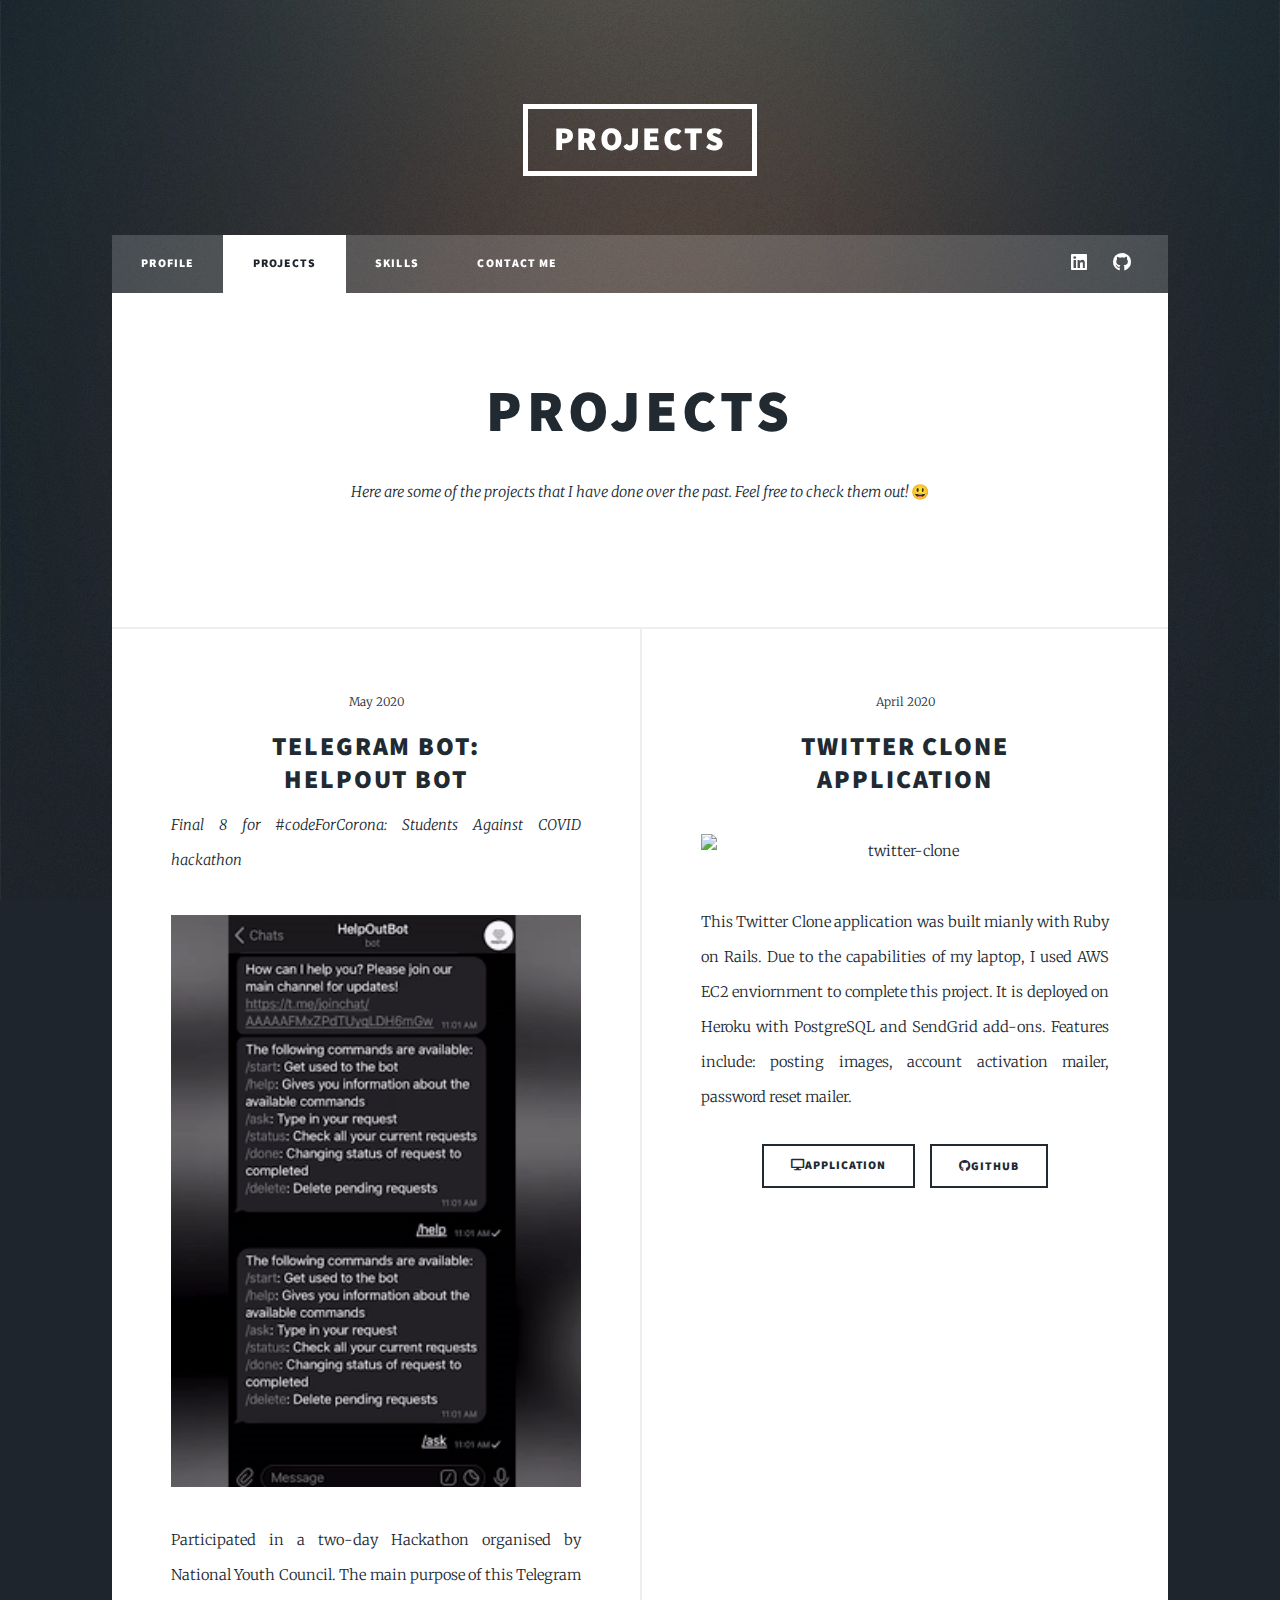
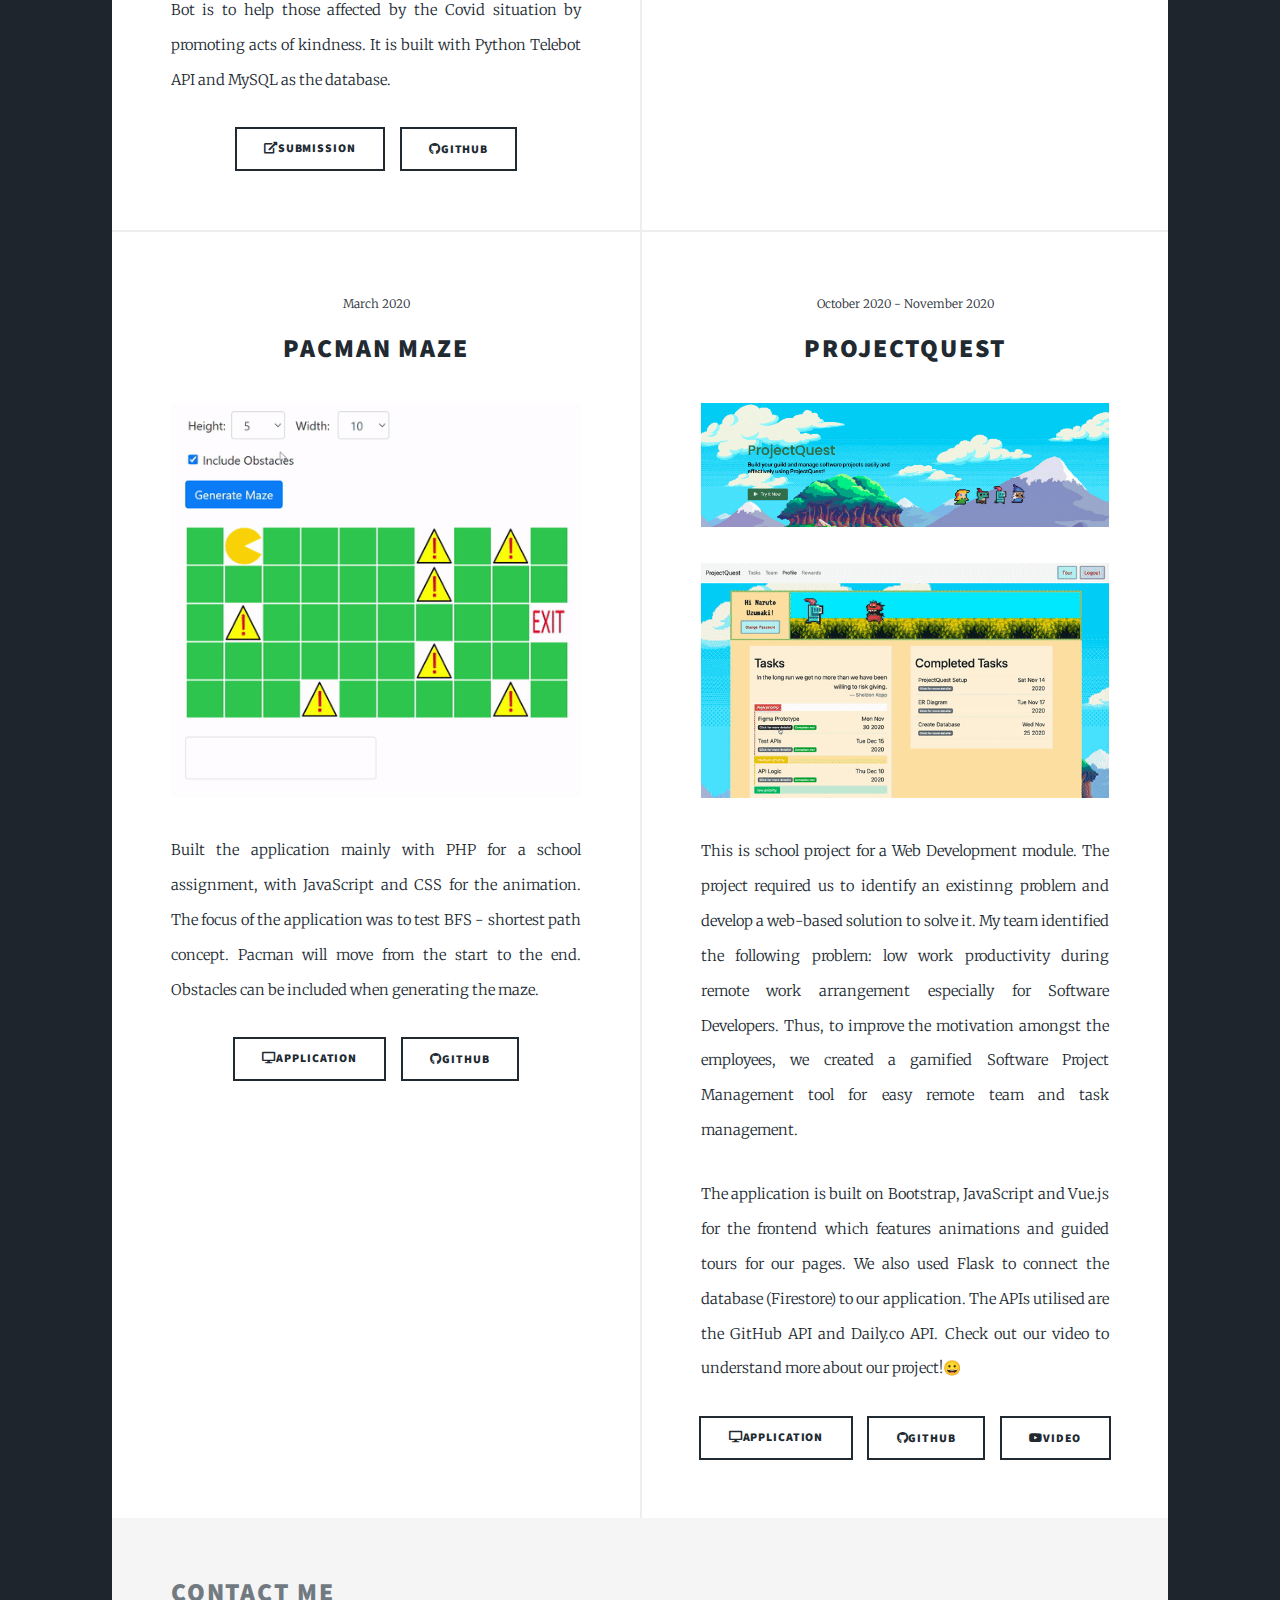
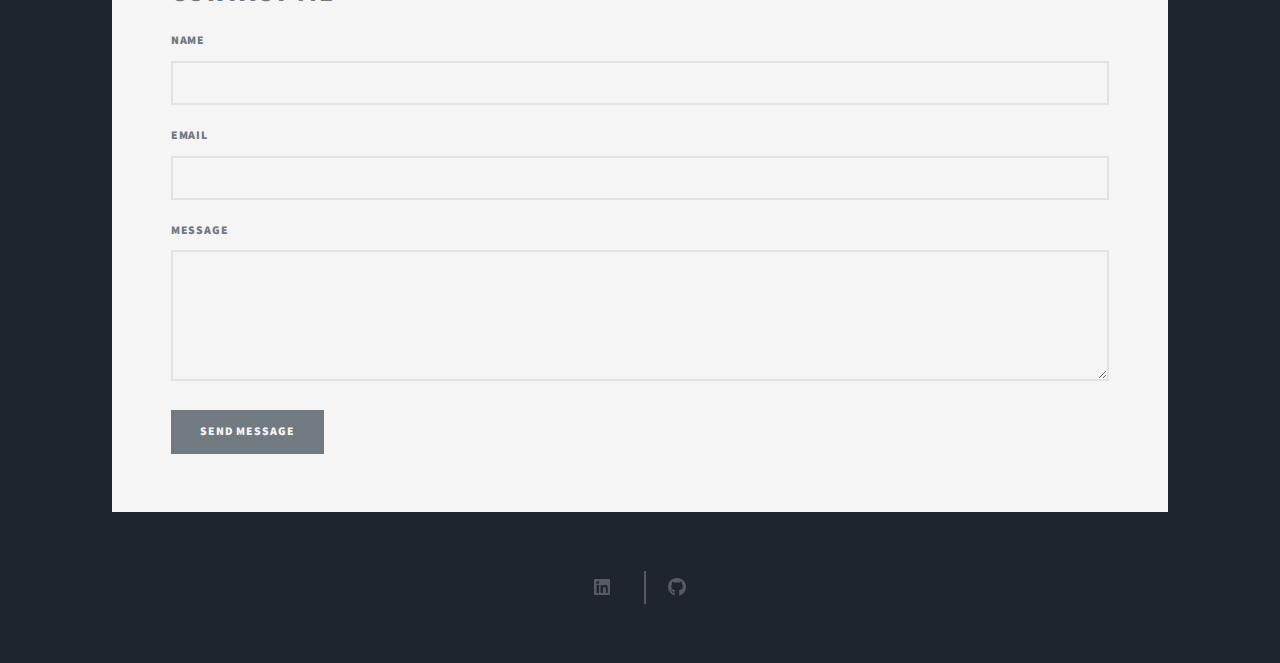
==== project.html @ c97af2fd "Add new pages" ====
<!DOCTYPE HTML>

<html>

<head>
    <title>Projects | Toh Wei Xiang's Profolio</title>
    <meta name="description"
        content="Projects | Sophomore (Year 2) at Singapore Management University (SMU), enrolled in Double Degree Programme (DDP) with Information Systems and Business Management.">
    <meta name="keywords" content="Wei Xiang Toh,Resume,Portfolio,SMU">
    <meta name="author" content="Wei Xiang Toh">
    <meta charset="utf-8" />
    <meta name="viewport" content="width=device-width, initial-scale=1, user-scalable=no" />
    <link rel="stylesheet" href="assets/css/main.css" />
    <noscript>
        <link rel="stylesheet" href="assets/css/noscript.css" /></noscript>
    <link rel="icon" type="image/png" href="images/favicon.png" />
</head>

<body class="is-preload">

    <!-- Wrapper -->
    <div id="wrapper" class="fade-in">

        <!-- Header -->
        <header id="header">
            <span class="logo">Projects</span>
        </header>

        <!-- Nav -->
        <nav id="nav">
            <ul class="links">
                <li><a href="index.html">Profile</a></li>
                <li class="active"><a href="project.html">Projects</a></li>
                <li><a href="skills.html">Skills</a></li>
                <li><a href="#footer">Contact Me</a></li>
            </ul>
            <ul class="icons">
                <li><a href="https://www.linkedin.com/in/weixiang-toh/" target="_blank"
                        class="icon brands fa-linkedin"><span class="label">Linkedin</span></a></li>
                <li><a href="https://github.com/weixiangtoh/" target="_blank" class="icon brands fa-github"><span
                            class="label">GitHub</span></a></li>
            </ul>
        </nav>

        <!-- Main -->
        <div id="main">

            <!-- Posts -->
            <article class="post featured">
                <header id='projects' class="major">
                    <h2>Projects</h2>
                    <p>
                        Here are some of the projects that I have done over the past. Feel free to check them out! <span style="font-style: normal;">😃</span>
                    </p>
                </header>
            </article>
            <section class="posts" id="page1">
                <article>
                    <header>
                        <span class="date">May 2020</span>
                        <h2>Telegram Bot:<br />
                            HelpOut Bot</h2>
                        <p>Final 8 for #codeForCorona: Students Against COVID hackathon</p>
                    </header>
                    <!-- <img src="images/telebot.jpg" alt="helpout" class="image fit" /> -->
                    <img src="images/helpoutbot.gif" alt="helpout" class="image fit" />
                    <p>Participated in a two-day Hackathon organised by National Youth Council.
                        The main purpose of this Telegram Bot is to help those affected by the Covid situation by
                        promoting acts of kindness.
                        It is built with Python Telebot API and MySQL as the database.

                    </p>
                    <ul class="actions special">
                        <li><a href="https://devpost.com/software/covid-ofiq9e" target="_blank" class="button"><span
                                    class="fas fa-external-link-alt"></span>Submission</a></li>
                        <li><a href="https://github.com/weixiangtoh/telebot" target="_blank" class="button"><span
                                    class="icon brands fa-github"></span><span class="label">GitHub</span></a></li>
                    </ul>
                </article>
                <article>
                    <header>
                        <span class="date">April 2020</span>
                        <h2>Twitter Clone<br />
                            Application</h2>
                    </header>
                    <!-- <img src="images/clon-ss.JPG" alt="twitter_logo" class="image fit" /> -->
                    <img src="images/twitter_clone.gif" alt="twitter-clone" class="image fit" />

                    <p>This Twitter Clone application was built mianly with Ruby on Rails.
                        Due to the capabilities of my laptop, I used AWS EC2 enviornment to complete this project.
                        It is deployed on Heroku with PostgreSQL and SendGrid add-ons.
                        Features include: posting images, account activation mailer, password reset mailer.
                    </p>
                    <ul class="actions special">
                        <li><a href="https://radiant-sierra-39624.herokuapp.com/" target="_blank" class="button"><span
                                    class="fa fa-desktop" aria-hidden="true"></span>Application</a></li>
                        <li><a href="https://github.com/weixiangtoh/sample_app" target="_blank" class="button"><span
                                    class="icon brands fa-github"></span><span class="label">GitHub</span></a></li>
                    </ul>
                </article>
                <article>
                    <header>
                        <span class="date">March 2020</span>
                        <h2>Pacman Maze</h2>
                    </header>
                    <img src="images/pacman.gif" alt="pacman" class="image fit" />
                    <p>Built the application mainly with PHP for a school assignment, with JavaScript and CSS for the
                        animation.
                        The focus of the application was to test BFS - shortest path concept. Pacman will move from the
                        start to the end.
                        Obstacles can be included when generating the maze.
                    </p>
                    <ul class="actions special">
                        <li><a href="https://secure-bastion-03390.herokuapp.com/" target="_blank" class="button"><span
                                    class="fa fa-desktop" aria-hidden="true"></span>Application</a></li>
                        <li><a href="https://github.com/weixiangtoh/pacman" target="_blank" class="button"><span
                                    class="icon brands fa-github"></span><span class="label">GitHub</span></a></li>
                    </ul>
                </article>
                
                <article>
                    <header>
                        <span class="date">October 2020 - November 2020</span>
                        <h2>ProjectQuest</h2>
                    </header>
                    <img src="images/pq_header.gif" alt="projectquest" class="image fit" />
                    <img src="images/pq_personal.gif" alt="projectquest2" class="image fit" />
                    <p>
                        This is school project for a Web Development module. The project required us to identify an
                        existinng problem and develop a web-based solution to solve it. My team identified the following
                        problem: low work productivity during remote work arrangement especially for Software
                        Developers. Thus, to improve the motivation amongst the employees, we created a gamified
                        Software Project Management tool for easy remote team and task management.
                    </p>
                    <p>
                        The application is built on Bootstrap, JavaScript and Vue.js for the frontend which features
                        animations and guided tours for our pages. We also used Flask to connect the database
                        (Firestore) to our application. The APIs utilised are the GitHub API and Daily.co API. Check out
                        our video to understand more about our project!😀
                    </p>
                    <ul class="actions special">
                        <li><a href="https://projectquest.netlify.app/" target="_blank" class="button"><span
                                    class="fa fa-desktop" aria-hidden="true"></span>Application</a>
                        </li>
                        <li><a href="https://github.com/tfortammi/wad2" target="_blank" class="button"><span
                                    class="icon brands fa-github"></span><span class="label">GitHub</span></a></li>
                        <li><a href="https://youtu.be/NN2O8Q-xu4w" target="_blank" class="button"><span
                                    class="icon brands fa-youtube"></span><span class="label">Video</span></a></li>
                    </ul>
                </article>

            </section>

            <section class="posts d-none" id="page2">
                <article>
                    <header>
                        <span class="date"></span>
                        <h2></h2>
                    </header>
                    <!-- <img src="images/pq_header.gif" alt="projectquest" class="image fit" /> -->
                    <p>
                    </p>
                    <!-- <ul class="actions special">
                        <li><a href="https://projectquest.netlify.app/" target="_blank" class="button">Application</a>
                        </li>
                        <li><a href="https://github.com/tfortammi/wad2" target="_blank" class="button"><span
                                    class="icon brands fa-github"></span><span class="label">GitHub</span></a></li>
                        <li><a href="https://youtu.be/NN2O8Q-xu4w" target="_blank" class="button"><span
                                    class="icon brands fa-youtube"></span><span class="label">Video</span></a></li>
                    </ul> -->
                </article>

            </section>

            <!-- Footer -->
            <!-- <footer>
                <div class="pagination">
                    <a href="#" id="previous" class="previous disabled" onclick="changePage()">Prev</a>
                    <a href="#page1" id="page1-btn" onclick="changePage()" class="page active">1</a>
                    <a href="#page2" id="page2-btn" onclick="changePage()" class="page">2</a>
                    <a href="#page2" id="next" onclick="changePage()" class="next">Next</a>
                </div>
            </footer> -->

        </div>

        <!-- Footer -->
        <footer id="footer">
            <section>
                <h2>Contact Me</h2>
                <form action="https://formspree.io/xbjzyygq" method="POST">
                    <div class="fields">
                        <div class="field">
                            <label for="name">Name</label>
                            <input type="text" name="name" id="name" required />
                        </div>
                        <div class="field">
                            <label for="email">Email</label>
                            <input type="text" name="_replyto" required />
                        </div>
                        <div class="field">
                            <label for="message">Message</label>
                            <textarea name="message" id="message" rows="3" required></textarea>
                        </div>
                    </div>
                    <ul class="actions">
                        <li> <button type="submit" class="primary">Send Message</button></li>
                    </ul>
                </form>
            </section>
        </footer>

        <!-- Copyright -->
        <div id="copyright">
            <ul class="icons">
                <li><a href="https://www.linkedin.com/in/weixiang-toh/" target="_blank"
                        class="icon brands fa-linkedin"><span class="label">Linkedin</span></a></li>
                <li><a href="https://github.com/weixiangtoh" target="_blank" class="icon brands fa-github"><span
                            class="label">GitHub</span></a></li>
            </ul>
        </div>

        <a href="#" id="back-to-top" class="button icon solid solo fa fa-chevron-up back-to-top"></a>
    </div>

    

    <!-- Scripts -->
    <script src="assets/js/jquery.min.js"></script>
    <script src="assets/js/jquery.scrollex.min.js"></script>
    <script src="assets/js/jquery.scrolly.min.js"></script>
    <script src="assets/js/browser.min.js"></script>
    <script src="assets/js/breakpoints.min.js"></script>
    <script src="assets/js/util.js"></script>
    <script src="assets/js/main.js"></script>
    <script src="assets/js/pagination.js"></script>

</body>

</html>
---- assets/css/main.css ----
@import url(fontawesome-all.min.css);
@import url("https://fonts.googleapis.com/css?family=Merriweather:300,700,300italic,700italic|Source+Sans+Pro:900");

/*
	Massively by HTML5 UP
	html5up.net | @ajlkn
	Free for personal and commercial use under the CCA 3.0 license (html5up.net/license)
*/

html, body, div, span, applet, object,
iframe, h1, h2, h3, h4, h5, h6, p, blockquote,
pre, a, abbr, acronym, address, big, cite,
code, del, dfn, em, img, ins, kbd, q, s, samp,
small, strike, strong, sub, sup, tt, var, b,
u, i, center, dl, dt, dd, ol, ul, li, fieldset,
form, label, legend, table, caption, tbody,
tfoot, thead, tr, th, td, article, aside,
canvas, details, embed, figure, figcaption,
footer, header, hgroup, menu, nav, output, ruby,
section, summary, time, mark, audio, video {
	margin: 0;
	padding: 0;
	border: 0;
	font-size: 100%;
	font: inherit;
	vertical-align: baseline;}

article, aside, details, figcaption, figure,
footer, header, hgroup, menu, nav, section {
	display: block;}

body {
	line-height: 1;
}

ol, ul {
	list-style: none;
}

blockquote, q {
	quotes: none;
}

	blockquote:before, blockquote:after, q:before, q:after {
		content: '';
		content: none;
	}

table {
	border-collapse: collapse;
	border-spacing: 0;
}

body {
	-webkit-text-size-adjust: none;
}

mark {
	background-color: transparent;
	color: inherit;
}

input::-moz-focus-inner {
	border: 0;
	padding: 0;
}

input, select, textarea {
	-moz-appearance: none;
	-webkit-appearance: none;
	-ms-appearance: none;
	appearance: none;
}

/* Basic */

	@-ms-viewport {
		width: device-width;
	}

	body {
		-ms-overflow-style: scrollbar;
	}

	@media screen and (max-width: 480px) {

		html, body {
			min-width: 320px;
		}

	}

	html {
		box-sizing: border-box;
	}

	*, *:before, *:after {
		box-sizing: inherit;
	}

	body {
		background-color: #1e252d;
	}

		body.is-preload *, body.is-preload *:before, body.is-preload *:after {
			-moz-animation: none !important;
			-webkit-animation: none !important;
			-ms-animation: none !important;
			animation: none !important;
			-moz-transition: none !important;
			-webkit-transition: none !important;
			-ms-transition: none !important;
			transition: none !important;
		}

/* Type */

	html {
		font-size: 16pt;
	}

		@media screen and (max-width: 1680px) {

			html {
				font-size: 12pt;
			}

		}

		@media screen and (max-width: 1280px) {

			html {
				font-size: 11pt;
			}

		}

		@media screen and (max-width: 360px) {

			html {
				font-size: 10pt;
			}

		}

	body {
		color: #212931;
	}

	body, input, select, textarea {
		font-family: "Merriweather", Georgia, serif;
		font-weight: 300;
		font-size: 1rem;
		line-height: 2.375;
	}

	a {
		-moz-transition: color 0.2s ease-in-out, background-color 0.2s ease-in-out, border-color 0.2s ease-in-out, box-shadow 0.2s ease-in-out;
		-webkit-transition: color 0.2s ease-in-out, background-color 0.2s ease-in-out, border-color 0.2s ease-in-out, box-shadow 0.2s ease-in-out;
		-ms-transition: color 0.2s ease-in-out, background-color 0.2s ease-in-out, border-color 0.2s ease-in-out, box-shadow 0.2s ease-in-out;
		transition: color 0.2s ease-in-out, background-color 0.2s ease-in-out, border-color 0.2s ease-in-out, box-shadow 0.2s ease-in-out;
		border-bottom: dotted 1px;
		text-decoration: none;
	}

		a:hover {
			border-bottom-color: transparent;
		}

	strong, b {
		font-weight: 600;
	}

	em, i {
		font-style: italic;
	}

	p {
		text-align: justify;
		margin: 0 0 2rem 0;
	}

	h1, h2, h3, h4, h5, h6 {
		font-family: "Source Sans Pro", Helvetica, sans-serif;
		font-weight: 900;
		line-height: 1.5;
		letter-spacing: 0.075em;
		text-transform: uppercase;
		margin: 0 0 1rem 0;
	}

		h1 a, h2 a, h3 a, h4 a, h5 a, h6 a {
			border-bottom: 0;
			color: inherit;
			text-decoration: none;
		}

	h1 {
		font-size: 4rem;
		line-height: 1.1;
		margin: 0 0 2rem 0;
	}

	h2 {
		font-size: 1.75rem;
		line-height: 1.3;
		margin: 0 0 1.5rem 0;
	}

	h3 {
		font-size: 1.25rem;
		margin: 0 0 1.5rem 0;
	}

	h4 {
		font-size: 1rem;
	}

	h5 {
		font-size: 0.9rem;
	}

	h6 {
		font-size: 0.8rem;
	}

	sub {
		font-size: 0.8rem;
		position: relative;
		top: 0.5rem;
	}

	sup {
		font-size: 0.8rem;
		position: relative;
		top: -0.5rem;
	}

	blockquote {
		border-left: solid 4px;
		font-style: italic;
		margin: 0 0 2rem 0;
		padding: 0.5rem 0 0.5rem 2rem;
	}

	code {
		border: solid 2px;
		font-family: "Courier New", monospace;
		font-size: 0.9rem;
		margin: 0 0.25rem;
		padding: 0.25rem 0.65rem;
	}

	pre {
		-webkit-overflow-scrolling: touch;
		font-family: "Courier New", monospace;
		font-size: 0.9rem;
		margin: 0 0 2rem 0;
	}

		pre code {
			display: block;
			line-height: 1.75;
			padding: 1rem 1.5rem;
			overflow-x: auto;
		}

	hr {
		border: 0;
		border-bottom: solid 2px;
		margin: 3rem 0;
	}

		hr.major {
			margin: 5rem 0;
		}

	.align-left {
		text-align: left;
	}

	.align-center {
		text-align: center;
	}

	.align-right {
		text-align: right;
	}

	input, select, textarea {
		color: #212931;
	}

	a {
		color: #212931;
		border-bottom-color: rgba(33, 41, 49, 0.5);
	}

		a:hover {
			border-bottom-color: transparent;
			color: #18bfef !important;
		}

	strong, b {
		color: #212931;
	}

	h1, h2, h3, h4, h5, h6 {
		color: #212931;
	}

	blockquote {
		border-left-color: #eeeeee;
	}

	code {
		background: rgba(220, 220, 220, 0.25);
		border-color: #eeeeee;
	}

	hr {
		border-bottom-color: #eeeeee;
	}

	.d-none {
		display: none!important;
	}

	.back-to-top {
		position: fixed!important;
		bottom: 25px;
		right: 25px;
		display: none;
		background-color: #f5f5f5!important;
		z-index: 99;
	}	

/* Row */

	.row {
		display: flex;
		flex-wrap: wrap;
		box-sizing: border-box;
		align-items: stretch;
	}

		.row > * {
			box-sizing: border-box;
		}

		.row.gtr-uniform > * > :last-child {
			margin-bottom: 0;
		}

		.row.aln-left {
			justify-content: flex-start;
		}

		.row.aln-center {
			justify-content: center;
		}

		.row.aln-right {
			justify-content: flex-end;
		}

		.row.aln-top {
			align-items: flex-start;
		}

		.row.aln-middle {
			align-items: center;
		}

		.row.aln-bottom {
			align-items: flex-end;
		}

		.row > .imp {
			order: -1;
		}

		.row > .col-1 {
			width: 8.33333%;
		}

		.row > .off-1 {
			margin-left: 8.33333%;
		}

		.row > .col-2 {
			width: 16.66667%;
		}

		.row > .off-2 {
			margin-left: 16.66667%;
		}

		.row > .col-3 {
			width: 25%;
		}

		.row > .off-3 {
			margin-left: 25%;
		}

		.row > .col-4 {
			width: 33.33333%;
		}

		.row > .off-4 {
			margin-left: 33.33333%;
		}

		.row > .col-5 {
			width: 41.66667%;
		}

		.row > .off-5 {
			margin-left: 41.66667%;
		}

		.row > .col-6 {
			width: 50%;
		}

		.row > .off-6 {
			margin-left: 50%;
		}

		.row > .col-7 {
			width: 58.33333%;
		}

		.row > .off-7 {
			margin-left: 58.33333%;
		}

		.row > .col-8 {
			width: 66.66667%;
		}

		.row > .off-8 {
			margin-left: 66.66667%;
		}

		.row > .col-9 {
			width: 75%;
		}

		.row > .off-9 {
			margin-left: 75%;
		}

		.row > .col-10 {
			width: 83.33333%;
		}

		.row > .off-10 {
			margin-left: 83.33333%;
		}

		.row > .col-11 {
			width: 91.66667%;
		}

		.row > .off-11 {
			margin-left: 91.66667%;
		}

		.row > .col-12 {
			width: 100%;
		}

		.row > .off-12 {
			margin-left: 100%;
		}

		.row.gtr-0 {
			margin-top: 0;
			margin-left: 0rem;
		}

			.row.gtr-0 > * {
				padding: 0 0 0 0rem;
			}

			.row.gtr-0.gtr-uniform {
				margin-top: 0rem;
			}

				.row.gtr-0.gtr-uniform > * {
					padding-top: 0rem;
				}

		.row.gtr-25 {
			margin-top: 0;
			margin-left: -0.375rem;
		}

			.row.gtr-25 > * {
				padding: 0 0 0 0.375rem;
			}

			.row.gtr-25.gtr-uniform {
				margin-top: -0.375rem;
			}

				.row.gtr-25.gtr-uniform > * {
					padding-top: 0.375rem;
				}

		.row.gtr-50 {
			margin-top: 0;
			margin-left: -0.75rem;
		}

			.row.gtr-50 > * {
				padding: 0 0 0 0.75rem;
			}

			.row.gtr-50.gtr-uniform {
				margin-top: -0.75rem;
			}

				.row.gtr-50.gtr-uniform > * {
					padding-top: 0.75rem;
				}

		.row {
			margin-top: 0;
			margin-left: -1.5rem;
		}

			.row > * {
				padding: 0 0 0 1.5rem;
			}

			.row.gtr-uniform {
				margin-top: -1.5rem;
			}

				.row.gtr-uniform > * {
					padding-top: 1.5rem;
				}

		.row.gtr-150 {
			margin-top: 0;
			margin-left: -2.25rem;
		}

			.row.gtr-150 > * {
				padding: 0 0 0 2.25rem;
			}

			.row.gtr-150.gtr-uniform {
				margin-top: -2.25rem;
			}

				.row.gtr-150.gtr-uniform > * {
					padding-top: 2.25rem;
				}

		.row.gtr-200 {
			margin-top: 0;
			margin-left: -3rem;
		}

			.row.gtr-200 > * {
				padding: 0 0 0 3rem;
			}

			.row.gtr-200.gtr-uniform {
				margin-top: -3rem;
			}

				.row.gtr-200.gtr-uniform > * {
					padding-top: 3rem;
				}

		@media screen and (max-width: 1680px) {

			.row {
				display: flex;
				flex-wrap: wrap;
				box-sizing: border-box;
				align-items: stretch;
			}

				.row > * {
					box-sizing: border-box;
				}

				.row.gtr-uniform > * > :last-child {
					margin-bottom: 0;
				}

				.row.aln-left {
					justify-content: flex-start;
				}

				.row.aln-center {
					justify-content: center;
				}

				.row.aln-right {
					justify-content: flex-end;
				}

				.row.aln-top {
					align-items: flex-start;
				}

				.row.aln-middle {
					align-items: center;
				}

				.row.aln-bottom {
					align-items: flex-end;
				}

				.row > .imp-xlarge {
					order: -1;
				}

				.row > .col-1-xlarge {
					width: 8.33333%;
				}

				.row > .off-1-xlarge {
					margin-left: 8.33333%;
				}

				.row > .col-2-xlarge {
					width: 16.66667%;
				}

				.row > .off-2-xlarge {
					margin-left: 16.66667%;
				}

				.row > .col-3-xlarge {
					width: 25%;
				}

				.row > .off-3-xlarge {
					margin-left: 25%;
				}

				.row > .col-4-xlarge {
					width: 33.33333%;
				}

				.row > .off-4-xlarge {
					margin-left: 33.33333%;
				}

				.row > .col-5-xlarge {
					width: 41.66667%;
				}

				.row > .off-5-xlarge {
					margin-left: 41.66667%;
				}

				.row > .col-6-xlarge {
					width: 50%;
				}

				.row > .off-6-xlarge {
					margin-left: 50%;
				}

				.row > .col-7-xlarge {
					width: 58.33333%;
				}

				.row > .off-7-xlarge {
					margin-left: 58.33333%;
				}

				.row > .col-8-xlarge {
					width: 66.66667%;
				}

				.row > .off-8-xlarge {
					margin-left: 66.66667%;
				}

				.row > .col-9-xlarge {
					width: 75%;
				}

				.row > .off-9-xlarge {
					margin-left: 75%;
				}

				.row > .col-10-xlarge {
					width: 83.33333%;
				}

				.row > .off-10-xlarge {
					margin-left: 83.33333%;
				}

				.row > .col-11-xlarge {
					width: 91.66667%;
				}

				.row > .off-11-xlarge {
					margin-left: 91.66667%;
				}

				.row > .col-12-xlarge {
					width: 100%;
				}

				.row > .off-12-xlarge {
					margin-left: 100%;
				}

				.row.gtr-0 {
					margin-top: 0;
					margin-left: 0rem;
				}

					.row.gtr-0 > * {
						padding: 0 0 0 0rem;
					}

					.row.gtr-0.gtr-uniform {
						margin-top: 0rem;
					}

						.row.gtr-0.gtr-uniform > * {
							padding-top: 0rem;
						}

				.row.gtr-25 {
					margin-top: 0;
					margin-left: -0.375rem;
				}

					.row.gtr-25 > * {
						padding: 0 0 0 0.375rem;
					}

					.row.gtr-25.gtr-uniform {
						margin-top: -0.375rem;
					}

						.row.gtr-25.gtr-uniform > * {
							padding-top: 0.375rem;
						}

				.row.gtr-50 {
					margin-top: 0;
					margin-left: -0.75rem;
				}

					.row.gtr-50 > * {
						padding: 0 0 0 0.75rem;
					}

					.row.gtr-50.gtr-uniform {
						margin-top: -0.75rem;
					}

						.row.gtr-50.gtr-uniform > * {
							padding-top: 0.75rem;
						}

				.row {
					margin-top: 0;
					margin-left: -1.5rem;
				}

					.row > * {
						padding: 0 0 0 1.5rem;
					}

					.row.gtr-uniform {
						margin-top: -1.5rem;
					}

						.row.gtr-uniform > * {
							padding-top: 1.5rem;
						}

				.row.gtr-150 {
					margin-top: 0;
					margin-left: -2.25rem;
				}

					.row.gtr-150 > * {
						padding: 0 0 0 2.25rem;
					}

					.row.gtr-150.gtr-uniform {
						margin-top: -2.25rem;
					}

						.row.gtr-150.gtr-uniform > * {
							padding-top: 2.25rem;
						}

				.row.gtr-200 {
					margin-top: 0;
					margin-left: -3rem;
				}

					.row.gtr-200 > * {
						padding: 0 0 0 3rem;
					}

					.row.gtr-200.gtr-uniform {
						margin-top: -3rem;
					}

						.row.gtr-200.gtr-uniform > * {
							padding-top: 3rem;
						}

		}

		@media screen and (max-width: 1280px) {

			.row {
				display: flex;
				flex-wrap: wrap;
				box-sizing: border-box;
				align-items: stretch;
			}

				.row > * {
					box-sizing: border-box;
				}

				.row.gtr-uniform > * > :last-child {
					margin-bottom: 0;
				}

				.row.aln-left {
					justify-content: flex-start;
				}

				.row.aln-center {
					justify-content: center;
				}

				.row.aln-right {
					justify-content: flex-end;
				}

				.row.aln-top {
					align-items: flex-start;
				}

				.row.aln-middle {
					align-items: center;
				}

				.row.aln-bottom {
					align-items: flex-end;
				}

				.row > .imp-large {
					order: -1;
				}

				.row > .col-1-large {
					width: 8.33333%;
				}

				.row > .off-1-large {
					margin-left: 8.33333%;
				}

				.row > .col-2-large {
					width: 16.66667%;
				}

				.row > .off-2-large {
					margin-left: 16.66667%;
				}

				.row > .col-3-large {
					width: 25%;
				}

				.row > .off-3-large {
					margin-left: 25%;
				}

				.row > .col-4-large {
					width: 33.33333%;
				}

				.row > .off-4-large {
					margin-left: 33.33333%;
				}

				.row > .col-5-large {
					width: 41.66667%;
				}

				.row > .off-5-large {
					margin-left: 41.66667%;
				}

				.row > .col-6-large {
					width: 50%;
				}

				.row > .off-6-large {
					margin-left: 50%;
				}

				.row > .col-7-large {
					width: 58.33333%;
				}

				.row > .off-7-large {
					margin-left: 58.33333%;
				}

				.row > .col-8-large {
					width: 66.66667%;
				}

				.row > .off-8-large {
					margin-left: 66.66667%;
				}

				.row > .col-9-large {
					width: 75%;
				}

				.row > .off-9-large {
					margin-left: 75%;
				}

				.row > .col-10-large {
					width: 83.33333%;
				}

				.row > .off-10-large {
					margin-left: 83.33333%;
				}

				.row > .col-11-large {
					width: 91.66667%;
				}

				.row > .off-11-large {
					margin-left: 91.66667%;
				}

				.row > .col-12-large {
					width: 100%;
				}

				.row > .off-12-large {
					margin-left: 100%;
				}

				.row.gtr-0 {
					margin-top: 0;
					margin-left: 0rem;
				}

					.row.gtr-0 > * {
						padding: 0 0 0 0rem;
					}

					.row.gtr-0.gtr-uniform {
						margin-top: 0rem;
					}

						.row.gtr-0.gtr-uniform > * {
							padding-top: 0rem;
						}

				.row.gtr-25 {
					margin-top: 0;
					margin-left: -0.375rem;
				}

					.row.gtr-25 > * {
						padding: 0 0 0 0.375rem;
					}

					.row.gtr-25.gtr-uniform {
						margin-top: -0.375rem;
					}

						.row.gtr-25.gtr-uniform > * {
							padding-top: 0.375rem;
						}

				.row.gtr-50 {
					margin-top: 0;
					margin-left: -0.75rem;
				}

					.row.gtr-50 > * {
						padding: 0 0 0 0.75rem;
					}

					.row.gtr-50.gtr-uniform {
						margin-top: -0.75rem;
					}

						.row.gtr-50.gtr-uniform > * {
							padding-top: 0.75rem;
						}

				.row {
					margin-top: 0;
					margin-left: -1.5rem;
				}

					.row > * {
						padding: 0 0 0 1.5rem;
					}

					.row.gtr-uniform {
						margin-top: -1.5rem;
					}

						.row.gtr-uniform > * {
							padding-top: 1.5rem;
						}

				.row.gtr-150 {
					margin-top: 0;
					margin-left: -2.25rem;
				}

					.row.gtr-150 > * {
						padding: 0 0 0 2.25rem;
					}

					.row.gtr-150.gtr-uniform {
						margin-top: -2.25rem;
					}

						.row.gtr-150.gtr-uniform > * {
							padding-top: 2.25rem;
						}

				.row.gtr-200 {
					margin-top: 0;
					margin-left: -3rem;
				}

					.row.gtr-200 > * {
						padding: 0 0 0 3rem;
					}

					.row.gtr-200.gtr-uniform {
						margin-top: -3rem;
					}

						.row.gtr-200.gtr-uniform > * {
							padding-top: 3rem;
						}

		}

		@media screen and (max-width: 980px) {

			.row {
				display: flex;
				flex-wrap: wrap;
				box-sizing: border-box;
				align-items: stretch;
			}

				.row > * {
					box-sizing: border-box;
				}

				.row.gtr-uniform > * > :last-child {
					margin-bottom: 0;
				}

				.row.aln-left {
					justify-content: flex-start;
				}

				.row.aln-center {
					justify-content: center;
				}

				.row.aln-right {
					justify-content: flex-end;
				}

				.row.aln-top {
					align-items: flex-start;
				}

				.row.aln-middle {
					align-items: center;
				}

				.row.aln-bottom {
					align-items: flex-end;
				}

				.row > .imp-medium {
					order: -1;
				}

				.row > .col-1-medium {
					width: 8.33333%;
				}

				.row > .off-1-medium {
					margin-left: 8.33333%;
				}

				.row > .col-2-medium {
					width: 16.66667%;
				}

				.row > .off-2-medium {
					margin-left: 16.66667%;
				}

				.row > .col-3-medium {
					width: 25%;
				}

				.row > .off-3-medium {
					margin-left: 25%;
				}

				.row > .col-4-medium {
					width: 33.33333%;
				}

				.row > .off-4-medium {
					margin-left: 33.33333%;
				}

				.row > .col-5-medium {
					width: 41.66667%;
				}

				.row > .off-5-medium {
					margin-left: 41.66667%;
				}

				.row > .col-6-medium {
					width: 50%;
				}

				.row > .off-6-medium {
					margin-left: 50%;
				}

				.row > .col-7-medium {
					width: 58.33333%;
				}

				.row > .off-7-medium {
					margin-left: 58.33333%;
				}

				.row > .col-8-medium {
					width: 66.66667%;
				}

				.row > .off-8-medium {
					margin-left: 66.66667%;
				}

				.row > .col-9-medium {
					width: 75%;
				}

				.row > .off-9-medium {
					margin-left: 75%;
				}

				.row > .col-10-medium {
					width: 83.33333%;
				}

				.row > .off-10-medium {
					margin-left: 83.33333%;
				}

				.row > .col-11-medium {
					width: 91.66667%;
				}

				.row > .off-11-medium {
					margin-left: 91.66667%;
				}

				.row > .col-12-medium {
					width: 100%;
				}

				.row > .off-12-medium {
					margin-left: 100%;
				}

				.row.gtr-0 {
					margin-top: 0;
					margin-left: 0rem;
				}

					.row.gtr-0 > * {
						padding: 0 0 0 0rem;
					}

					.row.gtr-0.gtr-uniform {
						margin-top: 0rem;
					}

						.row.gtr-0.gtr-uniform > * {
							padding-top: 0rem;
						}

				.row.gtr-25 {
					margin-top: 0;
					margin-left: -0.375rem;
				}

					.row.gtr-25 > * {
						padding: 0 0 0 0.375rem;
					}

					.row.gtr-25.gtr-uniform {
						margin-top: -0.375rem;
					}

						.row.gtr-25.gtr-uniform > * {
							padding-top: 0.375rem;
						}

				.row.gtr-50 {
					margin-top: 0;
					margin-left: -0.75rem;
				}

					.row.gtr-50 > * {
						padding: 0 0 0 0.75rem;
					}

					.row.gtr-50.gtr-uniform {
						margin-top: -0.75rem;
					}

						.row.gtr-50.gtr-uniform > * {
							padding-top: 0.75rem;
						}

				.row {
					margin-top: 0;
					margin-left: -1.5rem;
				}

					.row > * {
						padding: 0 0 0 1.5rem;
					}

					.row.gtr-uniform {
						margin-top: -1.5rem;
					}

						.row.gtr-uniform > * {
							padding-top: 1.5rem;
						}

				.row.gtr-150 {
					margin-top: 0;
					margin-left: -2.25rem;
				}

					.row.gtr-150 > * {
						padding: 0 0 0 2.25rem;
					}

					.row.gtr-150.gtr-uniform {
						margin-top: -2.25rem;
					}

						.row.gtr-150.gtr-uniform > * {
							padding-top: 2.25rem;
						}

				.row.gtr-200 {
					margin-top: 0;
					margin-left: -3rem;
				}

					.row.gtr-200 > * {
						padding: 0 0 0 3rem;
					}

					.row.gtr-200.gtr-uniform {
						margin-top: -3rem;
					}

						.row.gtr-200.gtr-uniform > * {
							padding-top: 3rem;
						}

		}

		@media screen and (max-width: 736px) {

			.row {
				display: flex;
				flex-wrap: wrap;
				box-sizing: border-box;
				align-items: stretch;
			}

				.row > * {
					box-sizing: border-box;
				}

				.row.gtr-uniform > * > :last-child {
					margin-bottom: 0;
				}

				.row.aln-left {
					justify-content: flex-start;
				}

				.row.aln-center {
					justify-content: center;
				}

				.row.aln-right {
					justify-content: flex-end;
				}

				.row.aln-top {
					align-items: flex-start;
				}

				.row.aln-middle {
					align-items: center;
				}

				.row.aln-bottom {
					align-items: flex-end;
				}

				.row > .imp-small {
					order: -1;
				}

				.row > .col-1-small {
					width: 8.33333%;
				}

				.row > .off-1-small {
					margin-left: 8.33333%;
				}

				.row > .col-2-small {
					width: 16.66667%;
				}

				.row > .off-2-small {
					margin-left: 16.66667%;
				}

				.row > .col-3-small {
					width: 25%;
				}

				.row > .off-3-small {
					margin-left: 25%;
				}

				.row > .col-4-small {
					width: 33.33333%;
				}

				.row > .off-4-small {
					margin-left: 33.33333%;
				}

				.row > .col-5-small {
					width: 41.66667%;
				}

				.row > .off-5-small {
					margin-left: 41.66667%;
				}

				.row > .col-6-small {
					width: 50%;
				}

				.row > .off-6-small {
					margin-left: 50%;
				}

				.row > .col-7-small {
					width: 58.33333%;
				}

				.row > .off-7-small {
					margin-left: 58.33333%;
				}

				.row > .col-8-small {
					width: 66.66667%;
				}

				.row > .off-8-small {
					margin-left: 66.66667%;
				}

				.row > .col-9-small {
					width: 75%;
				}

				.row > .off-9-small {
					margin-left: 75%;
				}

				.row > .col-10-small {
					width: 83.33333%;
				}

				.row > .off-10-small {
					margin-left: 83.33333%;
				}

				.row > .col-11-small {
					width: 91.66667%;
				}

				.row > .off-11-small {
					margin-left: 91.66667%;
				}

				.row > .col-12-small {
					width: 100%;
				}

				.row > .off-12-small {
					margin-left: 100%;
				}

				.row.gtr-0 {
					margin-top: 0;
					margin-left: 0rem;
				}

					.row.gtr-0 > * {
						padding: 0 0 0 0rem;
					}

					.row.gtr-0.gtr-uniform {
						margin-top: 0rem;
					}

						.row.gtr-0.gtr-uniform > * {
							padding-top: 0rem;
						}

				.row.gtr-25 {
					margin-top: 0;
					margin-left: -0.375rem;
				}

					.row.gtr-25 > * {
						padding: 0 0 0 0.375rem;
					}

					.row.gtr-25.gtr-uniform {
						margin-top: -0.375rem;
					}

						.row.gtr-25.gtr-uniform > * {
							padding-top: 0.375rem;
						}

				.row.gtr-50 {
					margin-top: 0;
					margin-left: -0.75rem;
				}

					.row.gtr-50 > * {
						padding: 0 0 0 0.75rem;
					}

					.row.gtr-50.gtr-uniform {
						margin-top: -0.75rem;
					}

						.row.gtr-50.gtr-uniform > * {
							padding-top: 0.75rem;
						}

				.row {
					margin-top: 0;
					margin-left: -1.5rem;
				}

					.row > * {
						padding: 0 0 0 1.5rem;
					}

					.row.gtr-uniform {
						margin-top: -1.5rem;
					}

						.row.gtr-uniform > * {
							padding-top: 1.5rem;
						}

				.row.gtr-150 {
					margin-top: 0;
					margin-left: -2.25rem;
				}

					.row.gtr-150 > * {
						padding: 0 0 0 2.25rem;
					}

					.row.gtr-150.gtr-uniform {
						margin-top: -2.25rem;
					}

						.row.gtr-150.gtr-uniform > * {
							padding-top: 2.25rem;
						}

				.row.gtr-200 {
					margin-top: 0;
					margin-left: -3rem;
				}

					.row.gtr-200 > * {
						padding: 0 0 0 3rem;
					}

					.row.gtr-200.gtr-uniform {
						margin-top: -3rem;
					}

						.row.gtr-200.gtr-uniform > * {
							padding-top: 3rem;
						}

		}

		@media screen and (max-width: 480px) {

			.row {
				display: flex;
				flex-wrap: wrap;
				box-sizing: border-box;
				align-items: stretch;
			}

				.row > * {
					box-sizing: border-box;
				}

				.row.gtr-uniform > * > :last-child {
					margin-bottom: 0;
				}

				.row.aln-left {
					justify-content: flex-start;
				}

				.row.aln-center {
					justify-content: center;
				}

				.row.aln-right {
					justify-content: flex-end;
				}

				.row.aln-top {
					align-items: flex-start;
				}

				.row.aln-middle {
					align-items: center;
				}

				.row.aln-bottom {
					align-items: flex-end;
				}

				.row > .imp-xsmall {
					order: -1;
				}

				.row > .col-1-xsmall {
					width: 8.33333%;
				}

				.row > .off-1-xsmall {
					margin-left: 8.33333%;
				}

				.row > .col-2-xsmall {
					width: 16.66667%;
				}

				.row > .off-2-xsmall {
					margin-left: 16.66667%;
				}

				.row > .col-3-xsmall {
					width: 25%;
				}

				.row > .off-3-xsmall {
					margin-left: 25%;
				}

				.row > .col-4-xsmall {
					width: 33.33333%;
				}

				.row > .off-4-xsmall {
					margin-left: 33.33333%;
				}

				.row > .col-5-xsmall {
					width: 41.66667%;
				}

				.row > .off-5-xsmall {
					margin-left: 41.66667%;
				}

				.row > .col-6-xsmall {
					width: 50%;
				}

				.row > .off-6-xsmall {
					margin-left: 50%;
				}

				.row > .col-7-xsmall {
					width: 58.33333%;
				}

				.row > .off-7-xsmall {
					margin-left: 58.33333%;
				}

				.row > .col-8-xsmall {
					width: 66.66667%;
				}

				.row > .off-8-xsmall {
					margin-left: 66.66667%;
				}

				.row > .col-9-xsmall {
					width: 75%;
				}

				.row > .off-9-xsmall {
					margin-left: 75%;
				}

				.row > .col-10-xsmall {
					width: 83.33333%;
				}

				.row > .off-10-xsmall {
					margin-left: 83.33333%;
				}

				.row > .col-11-xsmall {
					width: 91.66667%;
				}

				.row > .off-11-xsmall {
					margin-left: 91.66667%;
				}

				.row > .col-12-xsmall {
					width: 100%;
				}

				.row > .off-12-xsmall {
					margin-left: 100%;
				}

				.row.gtr-0 {
					margin-top: 0;
					margin-left: 0rem;
				}

					.row.gtr-0 > * {
						padding: 0 0 0 0rem;
					}

					.row.gtr-0.gtr-uniform {
						margin-top: 0rem;
					}

						.row.gtr-0.gtr-uniform > * {
							padding-top: 0rem;
						}

				.row.gtr-25 {
					margin-top: 0;
					margin-left: -0.375rem;
				}

					.row.gtr-25 > * {
						padding: 0 0 0 0.375rem;
					}

					.row.gtr-25.gtr-uniform {
						margin-top: -0.375rem;
					}

						.row.gtr-25.gtr-uniform > * {
							padding-top: 0.375rem;
						}

				.row.gtr-50 {
					margin-top: 0;
					margin-left: -0.75rem;
				}

					.row.gtr-50 > * {
						padding: 0 0 0 0.75rem;
					}

					.row.gtr-50.gtr-uniform {
						margin-top: -0.75rem;
					}

						.row.gtr-50.gtr-uniform > * {
							padding-top: 0.75rem;
						}

				.row {
					margin-top: 0;
					margin-left: -1.5rem;
				}

					.row > * {
						padding: 0 0 0 1.5rem;
					}

					.row.gtr-uniform {
						margin-top: -1.5rem;
					}

						.row.gtr-uniform > * {
							padding-top: 1.5rem;
						}

				.row.gtr-150 {
					margin-top: 0;
					margin-left: -2.25rem;
				}

					.row.gtr-150 > * {
						padding: 0 0 0 2.25rem;
					}

					.row.gtr-150.gtr-uniform {
						margin-top: -2.25rem;
					}

						.row.gtr-150.gtr-uniform > * {
							padding-top: 2.25rem;
						}

				.row.gtr-200 {
					margin-top: 0;
					margin-left: -3rem;
				}

					.row.gtr-200 > * {
						padding: 0 0 0 3rem;
					}

					.row.gtr-200.gtr-uniform {
						margin-top: -3rem;
					}

						.row.gtr-200.gtr-uniform > * {
							padding-top: 3rem;
						}

		}

		@media screen and (max-width: 360px) {

			.row {
				display: flex;
				flex-wrap: wrap;
				box-sizing: border-box;
				align-items: stretch;
			}

				.row > * {
					box-sizing: border-box;
				}

				.row.gtr-uniform > * > :last-child {
					margin-bottom: 0;
				}

				.row.aln-left {
					justify-content: flex-start;
				}

				.row.aln-center {
					justify-content: center;
				}

				.row.aln-right {
					justify-content: flex-end;
				}

				.row.aln-top {
					align-items: flex-start;
				}

				.row.aln-middle {
					align-items: center;
				}

				.row.aln-bottom {
					align-items: flex-end;
				}

				.row > .imp-xxsmall {
					order: -1;
				}

				.row > .col-1-xxsmall {
					width: 8.33333%;
				}

				.row > .off-1-xxsmall {
					margin-left: 8.33333%;
				}

				.row > .col-2-xxsmall {
					width: 16.66667%;
				}

				.row > .off-2-xxsmall {
					margin-left: 16.66667%;
				}

				.row > .col-3-xxsmall {
					width: 25%;
				}

				.row > .off-3-xxsmall {
					margin-left: 25%;
				}

				.row > .col-4-xxsmall {
					width: 33.33333%;
				}

				.row > .off-4-xxsmall {
					margin-left: 33.33333%;
				}

				.row > .col-5-xxsmall {
					width: 41.66667%;
				}

				.row > .off-5-xxsmall {
					margin-left: 41.66667%;
				}

				.row > .col-6-xxsmall {
					width: 50%;
				}

				.row > .off-6-xxsmall {
					margin-left: 50%;
				}

				.row > .col-7-xxsmall {
					width: 58.33333%;
				}

				.row > .off-7-xxsmall {
					margin-left: 58.33333%;
				}

				.row > .col-8-xxsmall {
					width: 66.66667%;
				}

				.row > .off-8-xxsmall {
					margin-left: 66.66667%;
				}

				.row > .col-9-xxsmall {
					width: 75%;
				}

				.row > .off-9-xxsmall {
					margin-left: 75%;
				}

				.row > .col-10-xxsmall {
					width: 83.33333%;
				}

				.row > .off-10-xxsmall {
					margin-left: 83.33333%;
				}

				.row > .col-11-xxsmall {
					width: 91.66667%;
				}

				.row > .off-11-xxsmall {
					margin-left: 91.66667%;
				}

				.row > .col-12-xxsmall {
					width: 100%;
				}

				.row > .off-12-xxsmall {
					margin-left: 100%;
				}

				.row.gtr-0 {
					margin-top: 0;
					margin-left: 0rem;
				}

					.row.gtr-0 > * {
						padding: 0 0 0 0rem;
					}

					.row.gtr-0.gtr-uniform {
						margin-top: 0rem;
					}

						.row.gtr-0.gtr-uniform > * {
							padding-top: 0rem;
						}

				.row.gtr-25 {
					margin-top: 0;
					margin-left: -0.375rem;
				}

					.row.gtr-25 > * {
						padding: 0 0 0 0.375rem;
					}

					.row.gtr-25.gtr-uniform {
						margin-top: -0.375rem;
					}

						.row.gtr-25.gtr-uniform > * {
							padding-top: 0.375rem;
						}

				.row.gtr-50 {
					margin-top: 0;
					margin-left: -0.75rem;
				}

					.row.gtr-50 > * {
						padding: 0 0 0 0.75rem;
					}

					.row.gtr-50.gtr-uniform {
						margin-top: -0.75rem;
					}

						.row.gtr-50.gtr-uniform > * {
							padding-top: 0.75rem;
						}

				.row {
					margin-top: 0;
					margin-left: -1.5rem;
				}

					.row > * {
						padding: 0 0 0 1.5rem;
					}

					.row.gtr-uniform {
						margin-top: -1.5rem;
					}

						.row.gtr-uniform > * {
							padding-top: 1.5rem;
						}

				.row.gtr-150 {
					margin-top: 0;
					margin-left: -2.25rem;
				}

					.row.gtr-150 > * {
						padding: 0 0 0 2.25rem;
					}

					.row.gtr-150.gtr-uniform {
						margin-top: -2.25rem;
					}

						.row.gtr-150.gtr-uniform > * {
							padding-top: 2.25rem;
						}

				.row.gtr-200 {
					margin-top: 0;
					margin-left: -3rem;
				}

					.row.gtr-200 > * {
						padding: 0 0 0 3rem;
					}

					.row.gtr-200.gtr-uniform {
						margin-top: -3rem;
					}

						.row.gtr-200.gtr-uniform > * {
							padding-top: 3rem;
						}

		}

/* Box */

	.box {
		border: solid 2px;
		margin-bottom: 2rem;
		padding: 1.5rem;
	}

		.box > :last-child,
		.box > :last-child > :last-child,
		.box > :last-child > :last-child > :last-child {
			margin-bottom: 0;
		}

		.box.alt {
			border: 0;
			border-radius: 0;
			padding: 0;
		}

	.box {
		border-color: #eeeeee;
	}

/* Button */

	input[type="submit"],
	input[type="reset"],
	input[type="button"],
	button,
	.button {
		-moz-appearance: none;
		-webkit-appearance: none;
		-ms-appearance: none;
		appearance: none;
		-moz-transition: background-color 0.2s ease-in-out, box-shadow 0.2s ease-in-out, color 0.2s ease-in-out;
		-webkit-transition: background-color 0.2s ease-in-out, box-shadow 0.2s ease-in-out, color 0.2s ease-in-out;
		-ms-transition: background-color 0.2s ease-in-out, box-shadow 0.2s ease-in-out, color 0.2s ease-in-out;
		transition: background-color 0.2s ease-in-out, box-shadow 0.2s ease-in-out, color 0.2s ease-in-out;
		border: 0;
		border-radius: 0;
		cursor: pointer;
		display: inline-block;
		font-family: "Source Sans Pro", Helvetica, sans-serif;
		font-size: 0.8rem;
		font-weight: 900;
		letter-spacing: 0.075em;
		height: 3rem;
		line-height: 3rem;
		padding: 0 2rem;
		text-align: center;
		text-decoration: none;
		text-transform: uppercase;
		white-space: nowrap;
	}

		input[type="submit"].icon:before,
		input[type="reset"].icon:before,
		input[type="button"].icon:before,
		button.icon:before,
		.button.icon:before {
			margin-right: 0.5rem;
		}

		input[type="submit"].icon.solo,
		input[type="reset"].icon.solo,
		input[type="button"].icon.solo,
		button.icon.solo,
		.button.icon.solo {
			position: relative;
			width: 4rem;
			height: 4rem;
			line-height: 4rem;
			border-radius: 4rem;
			text-indent: 4rem;
			overflow: hidden;
			padding: 0;
			white-space: nowrap;
		}

			input[type="submit"].icon.solo:before,
			input[type="reset"].icon.solo:before,
			input[type="button"].icon.solo:before,
			button.icon.solo:before,
			.button.icon.solo:before {
				position: absolute;
				display: block;
				top: 0;
				left: 0;
				width: inherit;
				height: inherit;
				line-height: inherit;
				font-size: 1.25rem;
				margin-right: 0;
				text-align: center;
				text-indent: 0;
			}

		input[type="submit"].fit,
		input[type="reset"].fit,
		input[type="button"].fit,
		button.fit,
		.button.fit {
			width: 100%;
		}

		input[type="submit"].small,
		input[type="reset"].small,
		input[type="button"].small,
		button.small,
		.button.small {
			font-size: 0.7rem;
			height: 2.5rem;
			line-height: 2.5rem;
			padding: 0 1.5rem;
		}

		input[type="submit"].large,
		input[type="reset"].large,
		input[type="button"].large,
		button.large,
		.button.large {
			font-size: 0.9rem;
			height: 3.5rem;
			line-height: 3.5rem;
			padding: 0 2.75rem;
		}

		@media screen and (max-width: 980px) {

			input[type="submit"],
			input[type="reset"],
			input[type="button"],
			button,
			.button {
				font-size: 0.9rem;
				height: 3.25rem;
				line-height: 3.25rem;
			}

				input[type="submit"].large,
				input[type="reset"].large,
				input[type="button"].large,
				button.large,
				.button.large {
					font-size: 1rem;
					height: 3.75rem;
					line-height: 3.75rem;
				}

		}

		input[type="submit"].disabled, input[type="submit"]:disabled,
		input[type="reset"].disabled,
		input[type="reset"]:disabled,
		input[type="button"].disabled,
		input[type="button"]:disabled,
		button.disabled,
		button:disabled,
		a.disabled,
		a:disabled,
		.button.disabled,
		.button:disabled {
			pointer-events: none;
			opacity: 0.25;
		}

	input[type="submit"],
	input[type="reset"],
	input[type="button"],
	button,
	.button {
		background-color: transparent;
		box-shadow: inset 0 0 0 2px #212931;
		color: #212931 !important;
	}

		input[type="submit"]:hover,
		input[type="reset"]:hover,
		input[type="button"]:hover,
		button:hover,
		.button:hover {
			box-shadow: inset 0 0 0 2px #18bfef;
			color: #18bfef !important;
		}

		input[type="submit"].primary,
		input[type="reset"].primary,
		input[type="button"].primary,
		button.primary,
		.button.primary {
			background-color: #212931;
			box-shadow: none;
			color: #ffffff !important;
		}

			input[type="submit"].primary:hover,
			input[type="reset"].primary:hover,
			input[type="button"].primary:hover,
			button.primary:hover,
			.button.primary:hover {
				background-color: #18bfef;
			}

/* Form */

	form {
		margin: 0 0 2rem 0;
	}

		form > :last-child {
			margin-bottom: 0;
		}

		form > .fields {
			display: -moz-flex;
			display: -webkit-flex;
			display: -ms-flex;
			display: flex;
			-moz-flex-wrap: wrap;
			-webkit-flex-wrap: wrap;
			-ms-flex-wrap: wrap;
			flex-wrap: wrap;
			width: calc(100% + 3rem);
			margin: -1.5rem 0 2rem -1.5rem;
		}

			form > .fields > .field {
				-moz-flex-grow: 0;
				-webkit-flex-grow: 0;
				-ms-flex-grow: 0;
				flex-grow: 0;
				-moz-flex-shrink: 0;
				-webkit-flex-shrink: 0;
				-ms-flex-shrink: 0;
				flex-shrink: 0;
				padding: 1.5rem 0 0 1.5rem;
				width: calc(100% - 1.5rem);
			}

				form > .fields > .field.half {
					width: calc(50% - 0.75rem);
				}

				form > .fields > .field.third {
					width: calc(100%/3 - 0.5rem);
				}

				form > .fields > .field.quarter {
					width: calc(25% - 0.375rem);
				}

		@media screen and (max-width: 480px) {

			form > .fields {
				width: calc(100% + 3rem);
				margin: -1.5rem 0 2rem -1.5rem;
			}

				form > .fields > .field {
					padding: 1.5rem 0 0 1.5rem;
					width: calc(100% - 1.5rem);
				}

					form > .fields > .field.half {
						width: calc(100% - 1.5rem);
					}

					form > .fields > .field.third {
						width: calc(100% - 1.5rem);
					}

					form > .fields > .field.quarter {
						width: calc(100% - 1.5rem);
					}

		}

	label {
		display: block;
		font-family: "Source Sans Pro", Helvetica, sans-serif;
		font-weight: 900;
		line-height: 1.5;
		letter-spacing: 0.075em;
		font-size: 0.8rem;
		text-transform: uppercase;
		margin: 0 0 0.75rem 0;
	}

		@media screen and (max-width: 980px) {

			label {
				font-size: 0.9rem;
			}

		}

	input[type="text"],
	input[type="password"],
	input[type="email"],
	select,
	textarea {
		-moz-appearance: none;
		-webkit-appearance: none;
		-ms-appearance: none;
		appearance: none;
		background: transparent;
		border-radius: 0;
		border: solid 2px;
		color: inherit;
		display: block;
		outline: 0;
		padding: 0 1rem;
		text-decoration: none;
		width: 100%;
	}

		input[type="text"]:invalid,
		input[type="password"]:invalid,
		input[type="email"]:invalid,
		select:invalid,
		textarea:invalid {
			box-shadow: none;
		}

	select {
		background-size: 1.25rem;
		background-repeat: no-repeat;
		background-position: calc(100% - 1rem) center;
		height: 3rem;
		padding-right: 3rem;
		text-overflow: ellipsis;
	}

		select:focus::-ms-value {
			background-color: transparent;
		}

		select::-ms-expand {
			display: none;
		}

	input[type="text"],
	input[type="password"],
	input[type="email"],
	select {
		height: 3rem;
	}

	textarea {
		padding: 0.75rem 1rem;
	}

	input[type="checkbox"],
	input[type="radio"] {
		-moz-appearance: none;
		-webkit-appearance: none;
		-ms-appearance: none;
		appearance: none;
		display: block;
		float: left;
		margin-right: -2rem;
		opacity: 0;
		width: 1rem;
		z-index: -1;
	}

		input[type="checkbox"] + label,
		input[type="radio"] + label {
			text-decoration: none;
			cursor: pointer;
			display: inline-block;
			font-size: 1rem;
			letter-spacing: 0;
			font-family: "Merriweather", Georgia, serif;
			text-transform: none;
			font-weight: 300;
			padding-left: 2.8rem;
			padding-right: 1rem;
			position: relative;
		}

			input[type="checkbox"] + label:before,
			input[type="radio"] + label:before {
				-moz-osx-font-smoothing: grayscale;
				-webkit-font-smoothing: antialiased;
				display: inline-block;
				font-style: normal;
				font-variant: normal;
				text-rendering: auto;
				line-height: 1;
				text-transform: none !important;
				font-family: 'Font Awesome 5 Free';
				font-weight: 900;
			}

			input[type="checkbox"] + label:before,
			input[type="radio"] + label:before {
				border-radius: 0;
				border: solid 2px;
				content: '';
				display: inline-block;
				font-size: 0.8rem;
				height: 1.8rem;
				left: 0;
				line-height: 1.65rem;
				position: absolute;
				text-align: center;
				top: -0.125rem;
				width: 1.8rem;
			}

		input[type="checkbox"]:checked + label:before,
		input[type="radio"]:checked + label:before {
			content: '\f00c';
		}

	input[type="checkbox"] + label:before {
		border-radius: 0;
	}

	input[type="radio"] + label:before {
		border-radius: 100%;
	}

	::-webkit-input-placeholder {
		opacity: 1.0;
	}

	:-moz-placeholder {
		opacity: 1.0;
	}

	::-moz-placeholder {
		opacity: 1.0;
	}

	:-ms-input-placeholder {
		opacity: 1.0;
	}

	label {
		color: #212931;
	}

	input[type="text"],
	input[type="password"],
	input[type="email"],
	select,
	textarea {
		border-color: #eeeeee;
	}

		input[type="text"]:focus,
		input[type="password"]:focus,
		input[type="email"]:focus,
		select:focus,
		textarea:focus {
			border-color: #18bfef;
		}

	select {
		background-image: url("data:image/svg+xml;charset=utf8,%3Csvg xmlns='http://www.w3.org/2000/svg' width='40' height='40' preserveAspectRatio='none' viewBox='0 0 40 40'%3E%3Cpath d='M9.4,12.3l10.4,10.4l10.4-10.4c0.2-0.2,0.5-0.4,0.9-0.4c0.3,0,0.6,0.1,0.9,0.4l3.3,3.3c0.2,0.2,0.4,0.5,0.4,0.9 c0,0.4-0.1,0.6-0.4,0.9L20.7,31.9c-0.2,0.2-0.5,0.4-0.9,0.4c-0.3,0-0.6-0.1-0.9-0.4L4.3,17.3c-0.2-0.2-0.4-0.5-0.4-0.9 c0-0.4,0.1-0.6,0.4-0.9l3.3-3.3c0.2-0.2,0.5-0.4,0.9-0.4S9.1,12.1,9.4,12.3z' fill='%23eeeeee' /%3E%3C/svg%3E");
	}

		select option {
			background-color: #ffffff;
			color: #212931;
		}

	.select-wrapper:before {
		color: #eeeeee;
	}

	input[type="checkbox"] + label,
	input[type="radio"] + label {
		color: #212931;
	}

		input[type="checkbox"] + label:before,
		input[type="radio"] + label:before {
			border-color: #eeeeee;
		}

	input[type="checkbox"]:checked + label:before,
	input[type="radio"]:checked + label:before {
		background-color: #212931;
		border-color: #212931;
		color: #ffffff;
	}

	input[type="checkbox"]:focus + label:before,
	input[type="radio"]:focus + label:before {
		border-color: #18bfef;
	}

	::-webkit-input-placeholder {
		color: #909498 !important;
	}

	:-moz-placeholder {
		color: #909498 !important;
	}

	::-moz-placeholder {
		color: #909498 !important;
	}

	:-ms-input-placeholder {
		color: #909498 !important;
	}

	.formerize-placeholder {
		color: #909498 !important;
	}

/* Icon */

	.icon {
		text-decoration: none;
		border-bottom: none;
		position: relative;
	}

		.icon:before {
			-moz-osx-font-smoothing: grayscale;
			-webkit-font-smoothing: antialiased;
			display: inline-block;
			font-style: normal;
			font-variant: normal;
			text-rendering: auto;
			line-height: 1;
			text-transform: none !important;
			font-family: 'Font Awesome 5 Free';
			font-weight: 400;
		}

		.icon > .label {
			display: none;
		}

		.icon:before {
			line-height: inherit;
		}

		.icon.solid:before {
			font-weight: 900;
		}

		.icon.brands:before {
			font-family: 'Font Awesome 5 Brands';
		}

/* Image */

	.image {
		border: 0;
		display: inline-block;
		position: relative;
	}

		.image img {
			display: block;
		}

		.image.left, .image.right {
			max-width: 40%;
		}

			.image.left img, .image.right img {
				width: 100%;
			}

		.image.left {
			float: left;
			margin: 0 2rem 2rem 0;
			top: 0.75rem;
		}

		.image.right {
			float: right;
			margin: 0 0 2rem 2rem;
			top: 0.75rem;
		}

		.image.fit {
			display: block;
			margin: 2.5rem 0;
			width: 100%;
			
		}

			.image.fit:first-child {
				margin-top: 0;
			}

			.image.fit img {
				width: 100%;
			}
		
		.image.center{
			display: block;
			margin-left: auto;
			margin-right: auto;
			width: 50%;
		}

		.image.main {
			display: block;
			margin: 4rem 0;
			width: 100%;
		}

			.image.main:first-child {
				margin-top: 0;
			}

			.image.main img {
				width: 100%;
			}

		@media screen and (max-width: 736px) {

			.image.fit {
				margin: 2rem 0;
			}

			.image.main {
				margin: 2rem 0;
			}

		}

	a.image {
		overflow: hidden;
	}

		a.image img {
			-moz-transition: -moz-transform 0.2s ease-out;
			-webkit-transition: -webkit-transform 0.2s ease-out;
			-ms-transition: -ms-transform 0.2s ease-out;
			transition: transform 0.2s ease-out;
		}

		a.image:hover img {
			-moz-transform: scale(1.05);
			-webkit-transform: scale(1.05);
			-ms-transform: scale(1.05);
			transform: scale(1.05);
		}

/* Actions */

	ul.actions {
		display: -moz-flex;
		display: -webkit-flex;
		display: -ms-flex;
		display: flex;
		cursor: default;
		list-style: none;
		margin-left: -1rem;
		padding-left: 0;
	}

		ul.actions li {
			padding: 0 0 0 1rem;
			vertical-align: middle;
		}

		ul.actions.special {
			-moz-justify-content: center;
			-webkit-justify-content: center;
			-ms-justify-content: center;
			justify-content: center;
			width: 100%;
			margin-left: 0;
		}

			ul.actions.special li:first-child {
				padding-left: 0;
			}

		ul.actions.stacked {
			-moz-flex-direction: column;
			-webkit-flex-direction: column;
			-ms-flex-direction: column;
			flex-direction: column;
			margin-left: 0;
		}

			ul.actions.stacked li {
				padding: 1.3rem 0 0 0;
			}

				ul.actions.stacked li:first-child {
					padding-top: 0;
				}

		ul.actions.fit {
			width: calc(100% + 1rem);
		}

			ul.actions.fit li {
				-moz-flex-grow: 1;
				-webkit-flex-grow: 1;
				-ms-flex-grow: 1;
				flex-grow: 1;
				-moz-flex-shrink: 1;
				-webkit-flex-shrink: 1;
				-ms-flex-shrink: 1;
				flex-shrink: 1;
				width: 100%;
			}

				ul.actions.fit li > * {
					width: 100%;
				}

			ul.actions.fit.stacked {
				width: 100%;
			}

		@media screen and (max-width: 480px) {

			ul.actions:not(.fixed) {
				-moz-flex-direction: column;
				-webkit-flex-direction: column;
				-ms-flex-direction: column;
				flex-direction: column;
				margin-left: 0;
				width: 100% !important;
			}

				ul.actions:not(.fixed) li {
					-moz-flex-grow: 1;
					-webkit-flex-grow: 1;
					-ms-flex-grow: 1;
					flex-grow: 1;
					-moz-flex-shrink: 1;
					-webkit-flex-shrink: 1;
					-ms-flex-shrink: 1;
					flex-shrink: 1;
					padding: 1rem 0 0 0;
					text-align: center;
					width: 100%;
				}

					ul.actions:not(.fixed) li > * {
						width: 100%;
					}

					ul.actions:not(.fixed) li:first-child {
						padding-top: 0;
					}

					ul.actions:not(.fixed) li input[type="submit"],
					ul.actions:not(.fixed) li input[type="reset"],
					ul.actions:not(.fixed) li input[type="button"],
					ul.actions:not(.fixed) li button,
					ul.actions:not(.fixed) li .button {
						width: 100%;
					}

						ul.actions:not(.fixed) li input[type="submit"].icon:before,
						ul.actions:not(.fixed) li input[type="reset"].icon:before,
						ul.actions:not(.fixed) li input[type="button"].icon:before,
						ul.actions:not(.fixed) li button.icon:before,
						ul.actions:not(.fixed) li .button.icon:before {
							margin-left: -0.5rem;
						}

		}

/* Icons */

	ul.icons {
		cursor: default;
		list-style: none;
		padding-left: 0;
	}

		ul.icons li {
			display: inline-block;
			padding: 0 0.5rem 0 0;
			vertical-align: middle;
		}

			ul.icons li:last-child {
				padding-right: 0;
			}

			ul.icons li .icon:before {
				width: 2.25rem;
				height: 2.25rem;
				line-height: 2.25rem;
				display: inline-block;
				text-align: center;
				border-radius: 100%;
				font-size: 1.25rem;
			}

		ul.icons.alt li .icon:before {
			-moz-transition: color 0.2s ease-in-out, background-color 0.2s ease-in-out, border-color 0.2s ease-in-out, box-shadow 0.2s ease-in-out;
			-webkit-transition: color 0.2s ease-in-out, background-color 0.2s ease-in-out, border-color 0.2s ease-in-out, box-shadow 0.2s ease-in-out;
			-ms-transition: color 0.2s ease-in-out, background-color 0.2s ease-in-out, border-color 0.2s ease-in-out, box-shadow 0.2s ease-in-out;
			transition: color 0.2s ease-in-out, background-color 0.2s ease-in-out, border-color 0.2s ease-in-out, box-shadow 0.2s ease-in-out;
			font-size: 1rem;
		}

/* List */

	ol {
		list-style: decimal;
		margin: 0 0 2rem 0;
		padding-left: 1.25rem;
	}

		ol li {
			padding-left: 0.25rem;
		}

	ul {
		list-style: disc;
		margin: 0 0 2rem 0;
		padding-left: 1rem;
	}

		ul li {
			padding-left: 0.5rem;
		}

		ul.divided {
			list-style: none;
			padding-left: 0;
		}

			ul.divided li {
				border-top: solid 1px;
				padding: 0.5rem 0;
			}

				ul.divided li:first-child {
					border-top: 0;
					padding-top: 0;
				}

	dl {
		margin: 0 0 2rem 0;
	}

		dl dt {
			display: block;
			font-weight: 600;
			margin: 0 0 1rem 0;
		}

		dl dd {
			margin-left: 2rem;
		}

	ul.divided li {
		border-top-color: #eeeeee;
	}

	ul.icons li a.icon:hover:before {
		color: #18bfef;
	}

	ul.icons.alt li .icon:before {
		box-shadow: inset 0 0 0 2px #eeeeee;
	}

	ul.icons.alt li a.icon:hover:before {
		box-shadow: inset 0 0 0 2px #18bfef;
	}

/* Section/Article */

	section.special, article.special {
		text-align: center;
	}

	header {
		cursor: default;
	}

		header > .date {
			display: block;
			font-size: 0.8rem;
			height: 1;
			margin: 0 0 1rem 0;
			position: relative;
		}

		header > p {
			font-style: italic;
		}

		header > h1 + p {
			font-size: 1.1rem;
			margin-top: -0.5rem;
			line-height: 2;
		}

		header > h2 + p {
			font-size: 1rem;
			margin-top: -0.75rem;
		}

		header > h3 + p {
			font-size: 0.9rem;
			margin-top: -0.75rem;
		}

		header > h4 + p {
			font-size: 0.8rem;
			margin-top: -0.75rem;
		}

		header.major {
			margin: 0 0 4rem 0;
			text-align: center;
		}

			header.major > :last-child {
				margin-bottom: 0;
			}

			header.major > p {
				margin-top: 0;
				text-align: center;
			}

			header.major > .date {
				font-size: 1rem;
				margin: 0 0 4rem 0;
			}

				header.major > .date:before, header.major > .date:after {
					content: '';
					display: block;
					position: absolute;
					top: 50%;
					width: calc(50% - 6rem);
					border-top: solid 2px;
				}

				header.major > .date:before {
					left: 0;
				}

				header.major > .date:after {
					right: 0;
				}

		@media screen and (max-width: 980px) {

			header br {
				display: none;
			}

		}

		@media screen and (max-width: 736px) {

			header.major {
				margin: 0 0 2rem 0;
			}

		}

	header.major .date:before, header.major .date:after {
		border-top-color: #eeeeee;
	}

/* Table */

	.table-wrapper {
		-webkit-overflow-scrolling: touch;
		overflow-x: auto;
	}

	table {
		margin: 0 0 2rem 0;
		width: 100%;
	}

		table tbody tr {
			border: solid 1px;
			border-left: 0;
			border-right: 0;
		}

		table td {
			padding: 0.75rem 0.75rem;
		}

		table th {
			font-family: "Source Sans Pro", Helvetica, sans-serif;
			font-size: 0.8rem;
			font-weight: 900;
			letter-spacing: 0.075em;
			line-height: 1.5;
			padding: 0 0.75rem 0.75rem 0.75rem;
			text-align: left;
			text-transform: uppercase;
		}

			@media screen and (max-width: 980px) {

				table th {
					font-size: 0.9rem;
				}

			}

		table thead {
			border-bottom: solid 2px;
		}

		table tfoot {
			border-top: solid 2px;
		}

		table.alt {
			border-collapse: separate;
		}

			table.alt tbody tr td {
				border: solid 1px;
				border-left-width: 0;
				border-top-width: 0;
			}

				table.alt tbody tr td:first-child {
					border-left-width: 1px;
				}

			table.alt tbody tr:first-child td {
				border-top-width: 1px;
			}

			table.alt thead {
				border-bottom: 0;
			}

			table.alt tfoot {
				border-top: 0;
			}

	table tbody tr {
		border-color: #eeeeee;
	}

		table tbody tr:nth-child(2n + 1) {
			background-color: rgba(220, 220, 220, 0.25);
		}

	table th {
		color: #212931;
	}

	table thead {
		border-bottom-color: #eeeeee;
	}

	table tfoot {
		border-top-color: #eeeeee;
	}

	table.alt tbody tr td {
		border-color: #eeeeee;
	}

/* Pagination */

	.pagination {
		display: -moz-inline-flex;
		display: -webkit-inline-flex;
		display: -ms-inline-flex;
		display: inline-flex;
		-moz-user-select: none;
		-webkit-user-select: none;
		-ms-user-select: none;
		user-select: none;
		cursor: default;
		list-style: none;
		margin: 0 0 2rem 2px;
		padding: 0;
	}

		.pagination a, .pagination span {
			-moz-transition: background-color 0.2s ease-in-out, border-color 0.2s ease-in-out, box-shadow 0.2s ease-in-out, color 0.2s ease-in-out;
			-webkit-transition: background-color 0.2s ease-in-out, border-color 0.2s ease-in-out, box-shadow 0.2s ease-in-out, color 0.2s ease-in-out;
			-ms-transition: background-color 0.2s ease-in-out, border-color 0.2s ease-in-out, box-shadow 0.2s ease-in-out, color 0.2s ease-in-out;
			transition: background-color 0.2s ease-in-out, border-color 0.2s ease-in-out, box-shadow 0.2s ease-in-out, color 0.2s ease-in-out;
			border: solid 2px;
			display: inline-block;
			font-family: "Source Sans Pro", Helvetica, sans-serif;
			font-size: 0.8rem;
			font-weight: 900;
			height: 3rem;
			letter-spacing: 0.075em;
			line-height: calc(3rem - 4px);
			margin-left: -2px;
			min-width: 3rem;
			position: relative;
			text-align: center;
			text-decoration: none;
			text-transform: uppercase;
		}

		.pagination .next, .pagination .previous {
			text-decoration: none;
			padding: 0 1.75rem;
		}

			.pagination .next:before, .pagination .previous:before {
				-moz-osx-font-smoothing: grayscale;
				-webkit-font-smoothing: antialiased;
				display: inline-block;
				font-style: normal;
				font-variant: normal;
				text-rendering: auto;
				line-height: 1;
				text-transform: none !important;
				font-family: 'Font Awesome 5 Free';
				font-weight: 900;
			}

			.pagination .next:before, .pagination .previous:before {
				display: inline-block;
				color: inherit !important;
				line-height: inherit;
			}

		.pagination .previous:before {
			content: '\f104';
			margin-right: 0.9375em;
		}

		.pagination .next:before {
			content: '\f105';
			float: right;
			margin-left: 0.9375em;
		}

		@media screen and (max-width: 980px) {

			.pagination a, .pagination span {
				font-size: 0.9rem;
			}

		}

		@media screen and (max-width: 480px) {

			.pagination .page, .pagination .extra {
				display: none;
			}

		}

	.pagination a, .pagination span {
		border-color: #eeeeee;
	}

	.pagination a {
		color: #212931 !important;
	}

		.pagination a:hover {
			color: #18bfef !important;
			border-color: #18bfef;
			z-index: 1;
		}

			.pagination a:hover + a,
			.pagination a:hover + span {
				border-left-color: #18bfef;
			}

		.pagination a.active {
			background-color: #eeeeee;
		}

	.pagination span {
		color: #eeeeee;
	}

/* Wrapper */

	#wrapper {
		-moz-transition: opacity 0.5s ease;
		-webkit-transition: opacity 0.5s ease;
		-ms-transition: opacity 0.5s ease;
		transition: opacity 0.5s ease;
		position: relative;
		z-index: 1;
		overflow: hidden;
	}

		#wrapper > .bg {
			position: absolute;
			top: 0;
			left: 0;
			width: 100%;
			height: 100%;
			background-color: #212931;
			background-image: url("../../images/overlay.png"), linear-gradient(0deg, rgba(0, 0, 0, 0.1), rgba(0, 0, 0, 0.1)), url("../../images/bg.jpg");
			background-size: auto,								auto,														100% auto;
			background-position: center,								center,														top center;
			background-repeat: repeat,								no-repeat,													no-repeat;
			background-attachment: scroll,								scroll,														scroll;
			z-index: -1;
		}

			#wrapper > .bg.fixed {
				position: fixed;
				width: 100vw;
				height: 100vh;
			}

		#wrapper.fade-in:before {
			pointer-events: none;
			-moz-transition: opacity 1s ease-in-out;
			-webkit-transition: opacity 1s ease-in-out;
			-ms-transition: opacity 1s ease-in-out;
			transition: opacity 1s ease-in-out;
			-moz-transition-delay: 0.75s;
			-webkit-transition-delay: 0.75s;
			-ms-transition-delay: 0.75s;
			transition-delay: 0.75s;
			background: #1e252d;
			content: '';
			display: block;
			height: 100%;
			left: 0;
			opacity: 0;
			position: fixed;
			top: 0;
			width: 100%;
		}

		body.is-preload #wrapper.fade-in:before {
			opacity: 1;
		}

		@media screen and (orientation: portrait) {

			#wrapper > .bg {
				background-size: auto,								auto,														auto 175%;
			}

		}

/* Intro */

	#intro {
		color: #ffffff;
		padding: 8rem 4rem 8rem 4rem ;
		-moz-align-items: center;
		-webkit-align-items: center;
		-ms-align-items: center;
		align-items: center;
		display: -moz-flex;
		display: -webkit-flex;
		display: -ms-flex;
		display: flex;
		-moz-flex-direction: column;
		-webkit-flex-direction: column;
		-ms-flex-direction: column;
		flex-direction: column;
		-moz-justify-content: -moz-flex-end;
		-webkit-justify-content: -webkit-flex-end;
		-ms-justify-content: -ms-flex-end;
		justify-content: flex-end;
		-moz-transition: opacity 1s ease, -moz-transform 1s ease;
		-webkit-transition: opacity 1s ease, -webkit-transform 1s ease;
		-ms-transition: opacity 1s ease, -ms-transform 1s ease;
		transition: opacity 1s ease, transform 1s ease;
		position: relative;
		cursor: default;
		text-align: center;
		z-index: 1;
		min-height: 100vh;
	}

		#intro input, #intro select, #intro textarea {
			color: #ffffff;
		}

		#intro a {
			color: #ffffff;
			border-bottom-color: rgba(255, 255, 255, 0.5);
		}

			#intro a:hover {
				border-bottom-color: transparent;
				color: #18bfef !important;
			}

		#intro strong, #intro b {
			color: #ffffff;
		}

		#intro h1, #intro h2, #intro h3, #intro h4, #intro h5, #intro h6 {
			color: #ffffff;
		}

		#intro blockquote {
			border-left-color: #ffffff;
		}

		#intro code {
			background: rgba(255, 255, 255, 0.075);
			border-color: #ffffff;
		}

		#intro hr {
			border-bottom-color: #ffffff;
		}

		#intro input[type="submit"],
		#intro input[type="reset"],
		#intro input[type="button"],
		#intro button,
		#intro .button {
			background-color: transparent;
			box-shadow: inset 0 0 0 2px #ffffff;
			color: #ffffff !important;
		}

			#intro input[type="submit"]:hover,
			#intro input[type="reset"]:hover,
			#intro input[type="button"]:hover,
			#intro button:hover,
			#intro .button:hover {
				box-shadow: inset 0 0 0 2px #18bfef;
				color: #18bfef !important;
			}

			#intro input[type="submit"].primary,
			#intro input[type="reset"].primary,
			#intro input[type="button"].primary,
			#intro button.primary,
			#intro .button.primary {
				background-color: #ffffff;
				box-shadow: none;
				color: #1e252d !important;
			}

				#intro input[type="submit"].primary:hover,
				#intro input[type="reset"].primary:hover,
				#intro input[type="button"].primary:hover,
				#intro button.primary:hover,
				#intro .button.primary:hover {
					background-color: #18bfef;
				}

		#intro h1 {
			font-size: 5rem;
			line-height: 1;
		}

		#intro p {
			font-size: 1.25rem;
			font-style: italic;
			margin-top: -0.25rem;
			text-align: center;
		}

		#intro + #header {
			margin-top: -20rem;
		}

			#intro + #header .logo {
				-moz-transform: translateY(2rem);
				-webkit-transform: translateY(2rem);
				-ms-transform: translateY(2rem);
				transform: translateY(2rem);
				opacity: 0;
				visibility: hidden;
			}

		#intro.hidden {
			pointer-events: none;
			-moz-transform: translateY(2rem);
			-webkit-transform: translateY(2rem);
			-ms-transform: translateY(2rem);
			transform: translateY(2rem);
			-moz-transition: opacity 0.5s ease, -moz-transform 0.5s ease, visibility 0.5s;
			-webkit-transition: opacity 0.5s ease, -webkit-transform 0.5s ease, visibility 0.5s;
			-ms-transition: opacity 0.5s ease, -ms-transform 0.5s ease, visibility 0.5s;
			transition: opacity 0.5s ease, transform 0.5s ease, visibility 0.5s;
			opacity: 0;
			visibility: hidden;
		}

			#intro.hidden + #header .logo {
				-moz-transform: translateY(0);
				-webkit-transform: translateY(0);
				-ms-transform: translateY(0);
				transform: translateY(0);
				opacity: 1;
				visibility: visible;
			}

		body.is-preload #intro {
			-moz-transform: translateY(2rem);
			-webkit-transform: translateY(2rem);
			-ms-transform: translateY(2rem);
			transform: translateY(2rem);
			opacity: 0;
		}

			body.is-preload #intro:not(.hidden) + #header + #nav {
				-moz-transform: translateY(4rem);
				-webkit-transform: translateY(4rem);
				-ms-transform: translateY(4rem);
				transform: translateY(4rem);
				opacity: 0;
			}

		@media screen and (max-width: 980px) {

			#intro {
				padding: 4rem 4rem 8rem 4rem ;
				min-height: 90vh;
			}

				#intro p br {
					display: none;
				}

				#intro + #header {
					margin-top: -14rem;
				}

		}

		@media screen and (max-width: 736px) {

			#intro {
				padding: 1rem 2rem 10rem 2rem ;
				min-height: 80vh;
			}

				#intro h1 {
					font-size: 3.25rem;
					line-height: 1.1;
					margin-bottom: 1rem;
				}

				#intro p {
					font-size: 1rem;
					margin-top: 0rem;
				}

				#intro .actions {
					display: none;
				}

		}

/* Header */

	#header {
		color: #ffffff;
		-moz-align-items: center;
		-webkit-align-items: center;
		-ms-align-items: center;
		align-items: center;
		display: -moz-flex;
		display: -webkit-flex;
		display: -ms-flex;
		display: flex;
		-moz-flex-direction: column;
		-webkit-flex-direction: column;
		-ms-flex-direction: column;
		flex-direction: column;
		-moz-justify-content: -moz-flex-end;
		-webkit-justify-content: -webkit-flex-end;
		-ms-justify-content: -ms-flex-end;
		justify-content: flex-end;
		pointer-events: none;
		-moz-user-select: none;
		-webkit-user-select: none;
		-ms-user-select: none;
		user-select: none;
		height: 20rem;
		padding-bottom: 8rem;
		position: relative;
		text-align: center;
		z-index: 2;
	}

		#header input, #header select, #header textarea {
			color: #ffffff;
		}

		#header a {
			color: #ffffff;
			border-bottom-color: rgba(255, 255, 255, 0.5);
		}

			#header a:hover {
				border-bottom-color: transparent;
				color: #18bfef !important;
			}

		#header strong, #header b {
			color: #ffffff;
		}

		#header h1, #header h2, #header h3, #header h4, #header h5, #header h6 {
			color: #ffffff;
		}

		#header blockquote {
			border-left-color: #ffffff;
		}

		#header code {
			background: rgba(255, 255, 255, 0.075);
			border-color: #ffffff;
		}

		#header hr {
			border-bottom-color: #ffffff;
		}

		#header .logo {
			-moz-transition: border-color 0.2s ease-in-out, color 0.2s ease-in-out, opacity 0.5s ease, -moz-transform 0.5s ease, visibility 0.5s;
			-webkit-transition: border-color 0.2s ease-in-out, color 0.2s ease-in-out, opacity 0.5s ease, -webkit-transform 0.5s ease, visibility 0.5s;
			-ms-transition: border-color 0.2s ease-in-out, color 0.2s ease-in-out, opacity 0.5s ease, -ms-transform 0.5s ease, visibility 0.5s;
			transition: border-color 0.2s ease-in-out, color 0.2s ease-in-out, opacity 0.5s ease, transform 0.5s ease, visibility 0.5s;
			pointer-events: auto;
			border-style: solid;
			border-color: #ffffff;
			border-width: 5px !important;
			font-family: "Source Sans Pro", Helvetica, sans-serif;
			font-size: 2.25rem;
			font-weight: 900;
			letter-spacing: 0.075em;
			line-height: 1;
			padding: 1rem 1.75rem;
			text-transform: uppercase;
			visibility: visible;
		}

			#header .logo:hover {
				border-color: #18bfef !important;
				color: #18bfef !important;
			}

		@media screen and (max-width: 980px) {

			#header {
				height: 14rem;
				padding-bottom: 4rem;
			}

		}

		@media screen and (max-width: 736px) {

			#header {
				padding-bottom: 3rem;
			}

				#header .logo {
					font-size: 1.75rem;
					border-width: 3px !important;
				}

		}

/* Nav */

	#nav {
		color: #ffffff;
		display: -moz-flex;
		display: -webkit-flex;
		display: -ms-flex;
		display: flex;
		-moz-transition: -moz-transform 1s ease, opacity 1s ease;
		-webkit-transition: -webkit-transform 1s ease, opacity 1s ease;
		-ms-transition: -ms-transform 1s ease, opacity 1s ease;
		transition: transform 1s ease, opacity 1s ease;
		background: rgba(255, 255, 255, 0.175);
		height: 4rem;
		line-height: 4rem;
		margin: -4rem auto 0 auto;
		overflow: hidden;
		padding: 0 2rem 0 0;
		position: relative;
		width: calc(100% - 4rem);
		max-width: 72rem;
		z-index: 2;
	}

		#nav ul.divided li {
			border-top-color: #ffffff;
		}

		#nav ul.icons li a.icon:hover:before {
			color: #18bfef;
		}

		#nav ul.icons.alt li .icon:before {
			box-shadow: inset 0 0 0 2px #ffffff;
		}

		#nav ul.icons.alt li a.icon:hover:before {
			box-shadow: inset 0 0 0 2px #18bfef;
		}

		#nav input, #nav select, #nav textarea {
			color: #ffffff;
		}

		#nav a {
			color: #ffffff;
			border-bottom-color: rgba(255, 255, 255, 0.5);
		}

			#nav a:hover {
				border-bottom-color: transparent;
				color: #18bfef !important;
			}

		#nav strong, #nav b {
			color: #ffffff;
		}

		#nav h1, #nav h2, #nav h3, #nav h4, #nav h5, #nav h6 {
			color: #ffffff;
		}

		#nav blockquote {
			border-left-color: #ffffff;
		}

		#nav code {
			background: rgba(255, 255, 255, 0.075);
			border-color: #ffffff;
		}

		#nav hr {
			border-bottom-color: #ffffff;
		}

		#nav ul.links {
			display: -moz-flex;
			display: -webkit-flex;
			display: -ms-flex;
			display: flex;
			-moz-flex-grow: 1;
			-webkit-flex-grow: 1;
			-ms-flex-grow: 1;
			flex-grow: 1;
			-moz-flex-shrink: 1;
			-webkit-flex-shrink: 1;
			-ms-flex-shrink: 1;
			flex-shrink: 1;
			font-family: "Source Sans Pro", Helvetica, sans-serif;
			font-weight: 900;
			letter-spacing: 0.075em;
			list-style: none;
			margin-bottom: 0;
			padding-left: 0;
			text-transform: uppercase;
		}

			#nav ul.links li {
				display: block;
				padding-left: 0;
			}

				#nav ul.links li a {
					-moz-transition: background-color 0.2s ease-in-out, color 0.2s ease-in-out;
					-webkit-transition: background-color 0.2s ease-in-out, color 0.2s ease-in-out;
					-ms-transition: background-color 0.2s ease-in-out, color 0.2s ease-in-out;
					transition: background-color 0.2s ease-in-out, color 0.2s ease-in-out;
					display: block;
					font-size: 0.8rem;
					outline: none;
					padding: 0 2rem;
				}

					#nav ul.links li a:hover {
						color: inherit !important;
						background-color: rgba(255, 255, 255, 0.1);
					}

				#nav ul.links li.active {
					background-color: #ffffff;
				}

					#nav ul.links li.active a {
						color: #1e252d;
					}

						#nav ul.links li.active a:hover {
							color: #18bfef !important;
						}

		#nav ul.icons {
			-moz-flex-grow: 0;
			-webkit-flex-grow: 0;
			-ms-flex-grow: 0;
			flex-grow: 0;
			-moz-flex-shrink: 0;
			-webkit-flex-shrink: 0;
			-ms-flex-shrink: 0;
			flex-shrink: 0;
			margin-bottom: 0;
		}

		@media screen and (max-width: 980px) {

			#nav {
				display: none;
			}

		}

/* Main */

	#main {
		background-color: #ffffff;
		position: relative;
		margin: 0 auto;
		width: calc(100% - 4rem);
		max-width: 72rem;
		z-index: 2;
	}

		#main > * {
			padding: 4rem 4rem 2rem 4rem ;
			border-top: solid 2px #eeeeee;
			margin: 0;
		}

			#main > *:first-child {
				border-top: 0;
			}

		#main > footer {
			text-align: center;
		}

		#main > .post {
			padding: 8rem 8rem 6rem 8rem ;
		}

			#main > .post header.major > .date {
				margin-top: -2rem;
			}

			#main > .post header.major > h1, #main > .post header.major h2 {
				font-size: 4rem;
				line-height: 1.1;
				margin: 0 0 2rem 0;
			}

			#main > .post.featured {
				text-align: center;
			}

			@media screen and (max-width: 1280px) {

				#main > .post {
					padding: 6rem 4rem 4rem 4rem ;
				}

			}

			@media screen and (max-width: 736px) {

				#main > .post {
					padding: 4rem 2rem 2rem 2rem ;
				}

					#main > .post header.major > .date {
						margin-top: -1rem;
						margin-bottom: 2rem;
					}

					#main > .post header.major > h1, #main > .post header.major h2 {
						font-size: 2.5rem;
						line-height: 1.2;
						margin: 0 0 1.5rem 0;
					}

			}

		#main > .posts {
			display: -moz-flex;
			display: -webkit-flex;
			display: -ms-flex;
			display: flex;
			-moz-flex-wrap: wrap;
			-webkit-flex-wrap: wrap;
			-ms-flex-wrap: wrap;
			flex-wrap: wrap;
			-moz-align-items: -moz-stretch;
			-webkit-align-items: -webkit-stretch;
			-ms-align-items: -ms-stretch;
			align-items: stretch;
			text-align: center;
			width: 100%;
			padding: 0;
		}

			#main > .posts > * {
				-moz-flex-shrink: 1;
				-webkit-flex-shrink: 1;
				-ms-flex-shrink: 1;
				flex-shrink: 1;
				-moz-flex-grow: 0;
				-webkit-flex-grow: 0;
				-ms-flex-grow: 0;
				flex-grow: 0;
			}

			#main > .posts > * {
				width: 50%;
			}

			#main > .posts > * {
				padding: 4rem;
				width: 50%;
			}

			#main > .posts > article {
				border-color: #eeeeee;
				border-left-width: 2px;
				border-style: solid;
				border-top-width: 2px;
				text-align: center;
			}

				#main > .posts > article > :last-child {
					margin-bottom: 0;
				}

				#main > .posts > article:nth-child(2n - 1) {
					border-left-width: 0;
				}

				#main > .posts > article:nth-child(-n + 2) {
					border-top-width: 0;
				}

			@media screen and (max-width: 980px) {

				#main > .posts > * {
					width: 50%;
				}

				#main > .posts > * {
					padding: 2.5rem;
					width: 50%;
				}

			}

			@media screen and (max-width: 736px) {

				#main > .posts > * {
					width: 100%;
				}

				#main > .posts > * {
					padding: 2rem;
					width: 100%;
				}

				#main > .posts > article:nth-child(2n - 1) {
					border-left-width: 2px;
				}

				#main > .posts > article:nth-child(-n + 2) {
					border-top-width: 2px;
				}

				#main > .posts > article:nth-child(n) {
					border-left-width: 0;
				}

				#main > .posts > article:nth-child(-n + 1) {
					border-top-width: 0;
				}

				#main > .posts > article .image {
					max-width: 25rem;
					margin-left: auto;
					margin-right: auto;
				}

			}

		@media screen and (max-width: 736px) {

			#main > * {
				padding: 2rem 2rem 0.1rem 2rem ;
			}

		}

		@media screen and (max-width: 480px) {

			#main {
				width: 100%;
			}

		}

/* Footer */

	#footer {
		color: #717981;
		display: -moz-flex;
		display: -webkit-flex;
		display: -ms-flex;
		display: flex;
		background-color: #f5f5f5;
		color: #909498;
		cursor: default;
		position: relative;
		margin: 0 auto;
		width: calc(100% - 4rem);
		max-width: 72rem;
		z-index: 2;
	}

		#footer input, #footer select, #footer textarea {
			color: #717981;
		}

		#footer a {
			color: #717981;
			border-bottom-color: rgba(113, 121, 129, 0.5);
		}

			#footer a:hover {
				border-bottom-color: transparent;
				color: #18bfef !important;
			}

		#footer strong, #footer b {
			color: #717981;
		}

		#footer h1, #footer h2, #footer h3, #footer h4, #footer h5, #footer h6 {
			color: #717981;
		}

		#footer blockquote {
			border-left-color: #e2e2e2;
		}

		#footer code {
			background: rgba(220, 220, 220, 0.5);
			border-color: #e2e2e2;
		}

		#footer hr {
			border-bottom-color: #e2e2e2;
		}

		#footer .box {
			border-color: #e2e2e2;
		}

		#footer input[type="submit"],
		#footer input[type="reset"],
		#footer input[type="button"],
		#footer button,
		#footer .button {
			background-color: transparent;
			box-shadow: inset 0 0 0 2px #717981;
			color: #717981 !important;
		}

			#footer input[type="submit"]:hover,
			#footer input[type="reset"]:hover,
			#footer input[type="button"]:hover,
			#footer button:hover,
			#footer .button:hover {
				box-shadow: inset 0 0 0 2px #18bfef;
				color: #18bfef !important;
			}

			#footer input[type="submit"].primary,
			#footer input[type="reset"].primary,
			#footer input[type="button"].primary,
			#footer button.primary,
			#footer .button.primary {
				background-color: #717981;
				box-shadow: none;
				color: #f5f5f5 !important;
			}

				#footer input[type="submit"].primary:hover,
				#footer input[type="reset"].primary:hover,
				#footer input[type="button"].primary:hover,
				#footer button.primary:hover,
				#footer .button.primary:hover {
					background-color: #18bfef;
				}

		#footer label {
			color: #717981;
		}

		#footer input[type="text"],
		#footer input[type="password"],
		#footer input[type="email"],
		#footer select,
		#footer textarea {
			border-color: #e2e2e2;
		}

			#footer input[type="text"]:focus,
			#footer input[type="password"]:focus,
			#footer input[type="email"]:focus,
			#footer select:focus,
			#footer textarea:focus {
				border-color: #18bfef;
			}

		#footer select {
			background-image: url("data:image/svg+xml;charset=utf8,%3Csvg xmlns='http://www.w3.org/2000/svg' width='40' height='40' preserveAspectRatio='none' viewBox='0 0 40 40'%3E%3Cpath d='M9.4,12.3l10.4,10.4l10.4-10.4c0.2-0.2,0.5-0.4,0.9-0.4c0.3,0,0.6,0.1,0.9,0.4l3.3,3.3c0.2,0.2,0.4,0.5,0.4,0.9 c0,0.4-0.1,0.6-0.4,0.9L20.7,31.9c-0.2,0.2-0.5,0.4-0.9,0.4c-0.3,0-0.6-0.1-0.9-0.4L4.3,17.3c-0.2-0.2-0.4-0.5-0.4-0.9 c0-0.4,0.1-0.6,0.4-0.9l3.3-3.3c0.2-0.2,0.5-0.4,0.9-0.4S9.1,12.1,9.4,12.3z' fill='%23e2e2e2' /%3E%3C/svg%3E");
		}

			#footer select option {
				background-color: #f5f5f5;
				color: #717981;
			}

		#footer .select-wrapper:before {
			color: #e2e2e2;
		}

		#footer input[type="checkbox"] + label,
		#footer input[type="radio"] + label {
			color: #717981;
		}

			#footer input[type="checkbox"] + label:before,
			#footer input[type="radio"] + label:before {
				border-color: #e2e2e2;
			}

		#footer input[type="checkbox"]:checked + label:before,
		#footer input[type="radio"]:checked + label:before {
			background-color: #717981;
			border-color: #717981;
			color: #f5f5f5;
		}

		#footer input[type="checkbox"]:focus + label:before,
		#footer input[type="radio"]:focus + label:before {
			border-color: #18bfef;
		}

		#footer ::-webkit-input-placeholder {
			color: #b3b7bb !important;
		}

		#footer :-moz-placeholder {
			color: #b3b7bb !important;
		}

		#footer ::-moz-placeholder {
			color: #b3b7bb !important;
		}

		#footer :-ms-input-placeholder {
			color: #b3b7bb !important;
		}

		#footer .formerize-placeholder {
			color: #b3b7bb !important;
		}

		#footer ul.divided li {
			border-top-color: #e2e2e2;
		}

		#footer ul.icons li a.icon:hover:before {
			color: #18bfef;
		}

		#footer ul.icons.alt li .icon:before {
			box-shadow: inset 0 0 0 2px #e2e2e2;
		}

		#footer ul.icons.alt li a.icon:hover:before {
			box-shadow: inset 0 0 0 2px #18bfef;
		}

		#footer header.major .date:before, #footer header.major .date:after {
			border-top-color: #e2e2e2;
		}

		#footer table tbody tr {
			border-color: #e2e2e2;
		}

			#footer table tbody tr:nth-child(2n + 1) {
				background-color: rgba(220, 220, 220, 0.5);
			}

		#footer table th {
			color: #717981;
		}

		#footer table thead {
			border-bottom-color: #e2e2e2;
		}

		#footer table tfoot {
			border-top-color: #e2e2e2;
		}

		#footer table.alt tbody tr td {
			border-color: #e2e2e2;
		}

		#footer .pagination a, #footer .pagination span {
			border-color: #e2e2e2;
		}

		#footer .pagination a {
			color: #717981 !important;
		}

			#footer .pagination a:hover {
				color: #18bfef !important;
				border-color: #18bfef;
				z-index: 1;
			}

				#footer .pagination a:hover + a,
				#footer .pagination a:hover + span {
					border-left-color: #18bfef;
				}

			#footer .pagination a.active {
				background-color: #e2e2e2;
			}

		#footer .pagination span {
			color: #e2e2e2;
		}

		#footer > section {
			-moz-flex-basis: 50%;
			-webkit-flex-basis: 50%;
			-ms-flex-basis: 50%;
			flex-basis: 50%;
			-moz-flex-grow: 1;
			-webkit-flex-grow: 1;
			-ms-flex-grow: 1;
			flex-grow: 1;
			-moz-flex-shrink: 1;
			-webkit-flex-shrink: 1;
			-ms-flex-shrink: 1;
			flex-shrink: 1;
			padding: 4rem 4rem 2rem 4rem ;
			border-left: solid 2px #e2e2e2;
		}

			#footer > section:first-child {
				border-left: 0;
			}

			#footer > section.split {
				display: -moz-flex;
				display: -webkit-flex;
				display: -ms-flex;
				display: flex;
				-moz-flex-direction: column;
				-webkit-flex-direction: column;
				-ms-flex-direction: column;
				flex-direction: column;
				padding: 0;
			}

				#footer > section.split > section {
					padding: 3rem 4rem 1rem 4rem ;
					border-top: solid 2px #e2e2e2;
				}

					#footer > section.split > section:first-child {
						padding: 5rem 4rem 1rem 4rem ;
						border-top: 0;
					}

					#footer > section.split > section:last-child {
						padding: 3rem 4rem 3rem 4rem ;
					}

				#footer > section.split.contact > section {
					display: -moz-flex;
					display: -webkit-flex;
					display: -ms-flex;
					display: flex;
					-moz-align-items: center;
					-webkit-align-items: center;
					-ms-align-items: center;
					align-items: center;
					padding: 3.15rem 4rem;
				}

					#footer > section.split.contact > section > * {
						margin-bottom: 0;
					}

					#footer > section.split.contact > section > :first-child {
						-moz-flex-shrink: 0;
						-webkit-flex-shrink: 0;
						-ms-flex-shrink: 0;
						flex-shrink: 0;
						-moz-flex-grow: 0;
						-webkit-flex-grow: 0;
						-ms-flex-grow: 0;
						flex-grow: 0;
						width: 6rem;
					}

					#footer > section.split.contact > section > :last-child {
						-moz-flex-shrink: 1;
						-webkit-flex-shrink: 1;
						-ms-flex-shrink: 1;
						flex-shrink: 1;
						-moz-flex-grow: 1;
						-webkit-flex-grow: 1;
						-ms-flex-grow: 1;
						flex-grow: 1;
					}

					#footer > section.split.contact > section:first-child {
						padding: 4rem 4rem 3rem 4rem;
					}

					#footer > section.split.contact > section:last-child {
						padding: 3rem 4rem 4rem 4rem;
					}

					#footer > section.split.contact > section.alt {
						-moz-align-items: -moz-flex-start;
						-webkit-align-items: -webkit-flex-start;
						-ms-align-items: -ms-flex-start;
						align-items: flex-start;
					}

						#footer > section.split.contact > section.alt > :last-child {
							margin-top: -0.325rem;
						}

		#footer form label,
		#footer h3,
		#footer p {
			font-size: 0.8rem;
		}

		@media screen and (max-width: 980px) {

			#footer {
				display: block;
			}

				#footer > section {
					border-top: solid 2px #e2e2e2;
				}

					#footer > section:first-child {
						border-top: 0;
					}

					#footer > section.split > section {
						padding: 4rem 4rem 2rem 4rem ;
					}

						#footer > section.split > section:first-child {
							padding: 4rem 4rem 2rem 4rem ;
						}

						#footer > section.split > section:last-child {
							padding: 4rem 4rem 2rem 4rem ;
						}

					#footer > section.split.contact > section {
						padding: 4rem;
					}

						#footer > section.split.contact > section:first-child {
							padding: 4rem;
						}

						#footer > section.split.contact > section:last-child {
							padding: 4rem;
						}

				#footer form label,
				#footer h3,
				#footer p {
					font-size: 0.9rem;
				}

		}

		@media screen and (max-width: 736px) {

			#footer > section {
				padding: 2rem 2rem 0.1rem 2rem ;
			}

				#footer > section.split > section {
					padding: 2rem 2rem 0.1rem 2rem ;
				}

					#footer > section.split > section:first-child {
						padding: 2rem 2rem 0.1rem 2rem ;
					}

					#footer > section.split > section:last-child {
						padding: 2rem 2rem 0.1rem 2rem ;
					}

				#footer > section.split.contact > section {
					padding: 2rem;
				}

					#footer > section.split.contact > section:first-child {
						padding: 2rem;
					}

					#footer > section.split.contact > section:last-child {
						padding: 2rem;
					}

		}

		@media screen and (max-width: 480px) {

			#footer {
				width: 100%;
			}

		}

	#copyright {
		color: #ffffff;
		position: relative;
		color: rgba(255, 255, 255, 0.25);
		cursor: default;
		font-family: "Source Sans Pro", Helvetica, sans-serif;
		font-size: 0.8rem;
		font-weight: 900;
		letter-spacing: 0.075em;
		line-height: 1.5;
		text-align: center;
		text-transform: uppercase;
		margin: 4rem auto 8rem auto;
		width: calc(100% - 4rem);
		max-width: 72rem;
		z-index: 2;
	}

		#copyright input, #copyright select, #copyright textarea {
			color: #ffffff;
		}

		#copyright a {
			color: #ffffff;
			border-bottom-color: rgba(255, 255, 255, 0.5);
		}

			#copyright a:hover {
				border-bottom-color: transparent;
				color: #18bfef !important;
			}

		#copyright strong, #copyright b {
			color: #ffffff;
		}

		#copyright h1, #copyright h2, #copyright h3, #copyright h4, #copyright h5, #copyright h6 {
			color: #ffffff;
		}

		#copyright blockquote {
			border-left-color: #ffffff;
		}

		#copyright code {
			background: rgba(255, 255, 255, 0.075);
			border-color: #ffffff;
		}

		#copyright hr {
			border-bottom-color: #ffffff;
		}

		#copyright a {
			color: inherit;
			border-bottom-color: inherit;
		}

		#copyright ul {
			list-style: none;
			margin: 0;
			padding-left: 0;
		}

			#copyright ul li {
				border-left: solid 2px;
				display: inline-block;
				line-height: 1;
				margin-left: 1rem;
				padding-left: 1rem;
			}

				#copyright ul li:first-child {
					border-left: 0;
					margin-left: 0;
					padding-left: 0;
				}

		@media screen and (max-width: 1280px) {

			#copyright {
				margin: 4rem auto;
			}

		}

		@media screen and (max-width: 480px) {

			#copyright ul li {
				border-left: 0;
				margin: 1rem 0 0 0;
				padding-left: 0;
				display: block;
			}

				#copyright ul li:first-child {
					margin-top: 0;
				}

		}

/* Nav Panel */

	#navPanelToggle {
		text-decoration: none;
		-moz-transition: color 0.2s ease-in-out, background-color 0.2s ease-in-out, box-shadow 0.2s ease-in-out;
		-webkit-transition: color 0.2s ease-in-out, background-color 0.2s ease-in-out, box-shadow 0.2s ease-in-out;
		-ms-transition: color 0.2s ease-in-out, background-color 0.2s ease-in-out, box-shadow 0.2s ease-in-out;
		transition: color 0.2s ease-in-out, background-color 0.2s ease-in-out, box-shadow 0.2s ease-in-out;
		display: none;
		position: fixed;
		top: 0.75rem;
		right: 0.75rem;
		border: 0;
		color: #ffffff;
		font-family: "Source Sans Pro", Helvetica, sans-serif;
		font-size: 0.9rem;
		font-weight: 900;
		letter-spacing: 0.075em;
		padding: 0.375rem 1.25rem;
		text-transform: uppercase;
		z-index: 10001;
	}

		#navPanelToggle:before {
			-moz-osx-font-smoothing: grayscale;
			-webkit-font-smoothing: antialiased;
			display: inline-block;
			font-style: normal;
			font-variant: normal;
			text-rendering: auto;
			line-height: 1;
			text-transform: none !important;
			font-family: 'Font Awesome 5 Free';
			font-weight: 900;
		}

		#navPanelToggle:before {
			content: '\f0c9';
			margin-right: 0.5rem;
		}

		#navPanelToggle.alt {
			background-color: rgba(255, 255, 255, 0.875);
			box-shadow: 0 0.125rem 0.75rem 0 rgba(30, 37, 45, 0.25);
			color: #212931;
		}

			#navPanelToggle.alt:hover {
				background-color: #ffffff;
			}

		@media screen and (max-width: 980px) {

			#navPanelToggle {
				display: block;
			}

		}

		@media screen and (max-width: 736px) {

			#navPanelToggle {
				font-size: 0.8rem;
				padding: 0.25rem 1rem;
			}

		}

	#navPanel {
		-moz-transform: translateX(20rem);
		-webkit-transform: translateX(20rem);
		-ms-transform: translateX(20rem);
		transform: translateX(20rem);
		-moz-transition: -moz-transform 0.5s ease, box-shadow 0.5s ease, visibility 0.5s;
		-webkit-transition: -webkit-transform 0.5s ease, box-shadow 0.5s ease, visibility 0.5s;
		-ms-transition: -ms-transform 0.5s ease, box-shadow 0.5s ease, visibility 0.5s;
		transition: transform 0.5s ease, box-shadow 0.5s ease, visibility 0.5s;
		display: none;
		-webkit-overflow-scrolling: touch;
		background: #ffffff;
		box-shadow: none;
		color: #212931;
		height: 100%;
		max-width: 80%;
		overflow-y: auto;
		padding: 3rem 2rem;
		position: fixed;
		right: 0;
		top: 0;
		visibility: hidden;
		width: 20rem;
		z-index: 10002;
	}

		#navPanel .links {
			list-style: none;
			padding-left: 0;
		}

			#navPanel .links li {
				border-top: solid 2px #eeeeee;
			}

				#navPanel .links li a {
					border-bottom: 0;
					display: block;
					font-family: "Source Sans Pro", Helvetica, sans-serif;
					font-size: 0.9rem;
					font-size: 0.9rem;
					font-weight: 900;
					letter-spacing: 0.075em;
					padding: 0.75rem 0;
					text-transform: uppercase;
				}

				#navPanel .links li:first-child {
					border-top: 0;
				}

		#navPanel .close {
			text-decoration: none;
			-moz-transition: color 0.2s ease-in-out;
			-webkit-transition: color 0.2s ease-in-out;
			-ms-transition: color 0.2s ease-in-out;
			transition: color 0.2s ease-in-out;
			-webkit-tap-highlight-color: rgba(0, 0, 0, 0);
			border: 0;
			color: #909498;
			cursor: pointer;
			display: block;
			height: 3.25rem;
			line-height: 3.25rem;
			padding-right: 1.25rem;
			position: absolute;
			right: 0;
			text-align: right;
			top: 0;
			vertical-align: middle;
			width: 7rem;
		}

			#navPanel .close:before {
				-moz-osx-font-smoothing: grayscale;
				-webkit-font-smoothing: antialiased;
				display: inline-block;
				font-style: normal;
				font-variant: normal;
				text-rendering: auto;
				line-height: 1;
				text-transform: none !important;
				font-family: 'Font Awesome 5 Free';
				font-weight: 900;
			}

			#navPanel .close:before {
				content: '\f00d';
				font-size: 1.25rem;
			}

			#navPanel .close:hover {
				color: #212931;
			}

			@media screen and (max-width: 736px) {

				#navPanel .close {
					height: 4rem;
					line-height: 4rem;
				}

			}

		@media screen and (max-width: 980px) {

			#navPanel {
				display: block;
			}

		}

		@media screen and (max-width: 736px) {

			#navPanel {
				padding: 2.5rem 1.75rem;
			}

		}

	@media screen and (max-width: 980px) {

		body.is-navPanel-visible #wrapper {
			opacity: 0.5;
		}

		body.is-navPanel-visible #navPanel {
			-moz-transform: translateX(0);
			-webkit-transform: translateX(0);
			-ms-transform: translateX(0);
			transform: translateX(0);
			box-shadow: 0 0 1.5rem 0 rgba(0, 0, 0, 0.2);
			visibility: visible;
		}

	}
---- assets/css/noscript.css ----
@import url(font-awesome.min.css);

/*
	Massively by HTML5 UP
	html5up.net | @ajlkn
	Free for personal and commercial use under the CCA 3.0 license (html5up.net/license)
*/

/* Wrapper */

	#wrapper {
		background-color: #212931;
		background-image: url("../../images/overlay.png"), linear-gradient(0deg, rgba(0, 0, 0, 0.1), rgba(0, 0, 0, 0.1)), url("../../images/bg.jpg");
		background-size: auto,								auto,														100% auto;
		background-position: center,								center,														top center;
		background-repeat: repeat,								no-repeat,													no-repeat;
		background-attachment: fixed,								fixed,														fixed;
	}

		#wrapper.fade-in:before {
			display: none;
		}

/* Intro */

	body.is-preload #intro {
		opacity: 1;
	}

		body.is-preload #intro:not(.hidden) + #header + #nav {
			-moz-transform: none;
			-webkit-transform: none;
			-ms-transform: none;
			transform: none;
			opacity: 1;
		}
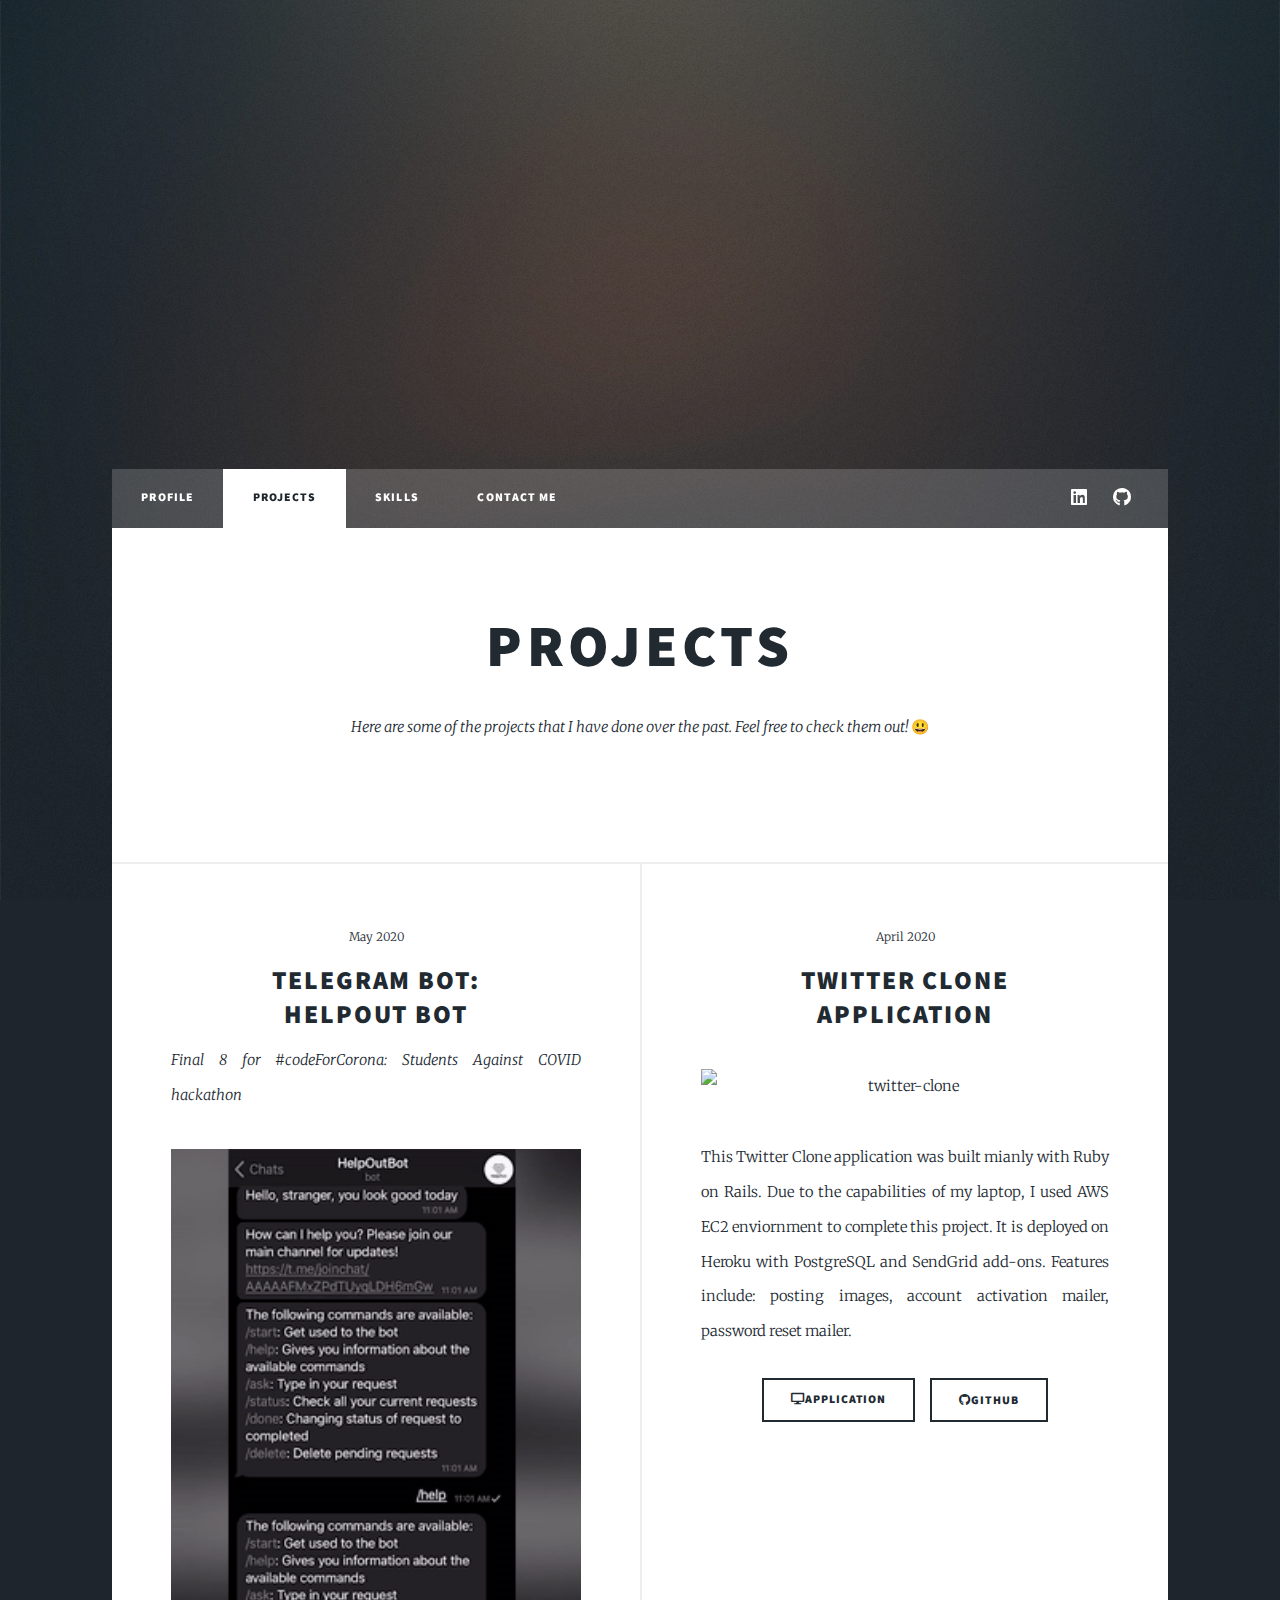
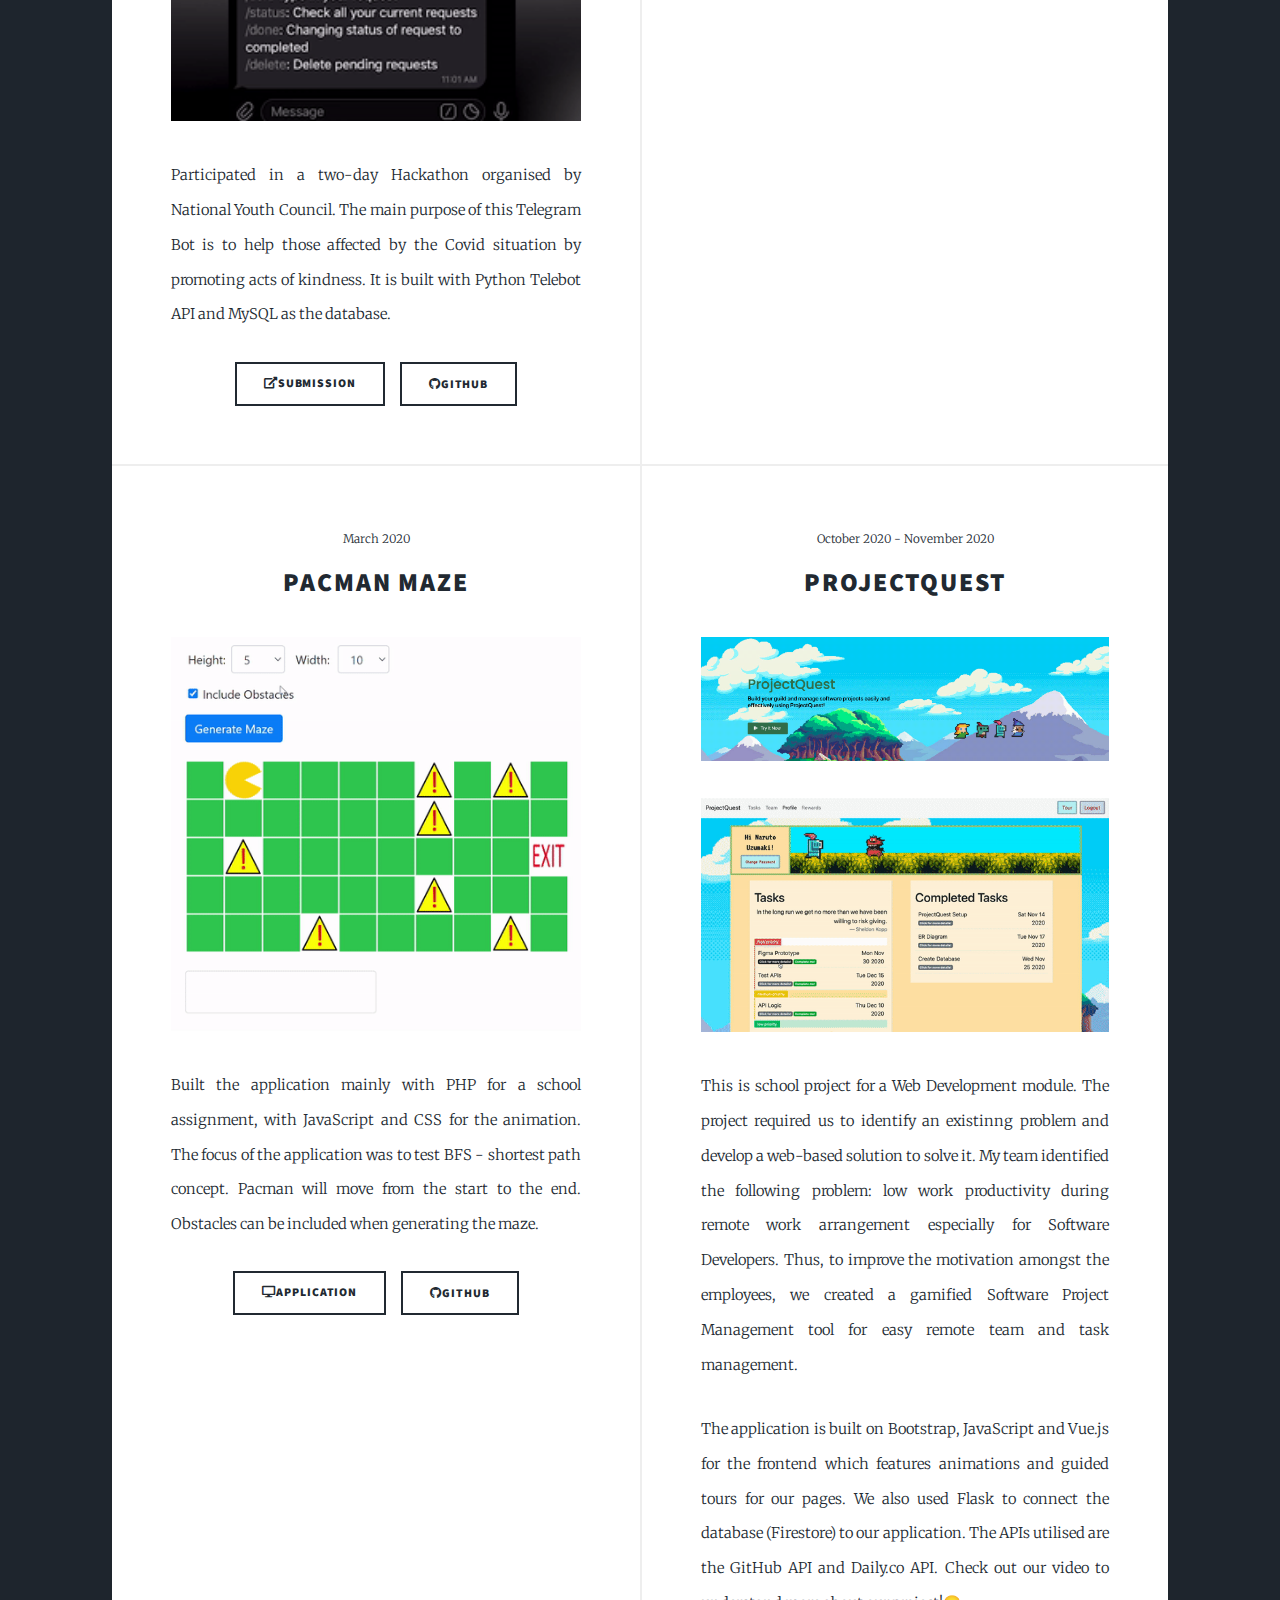
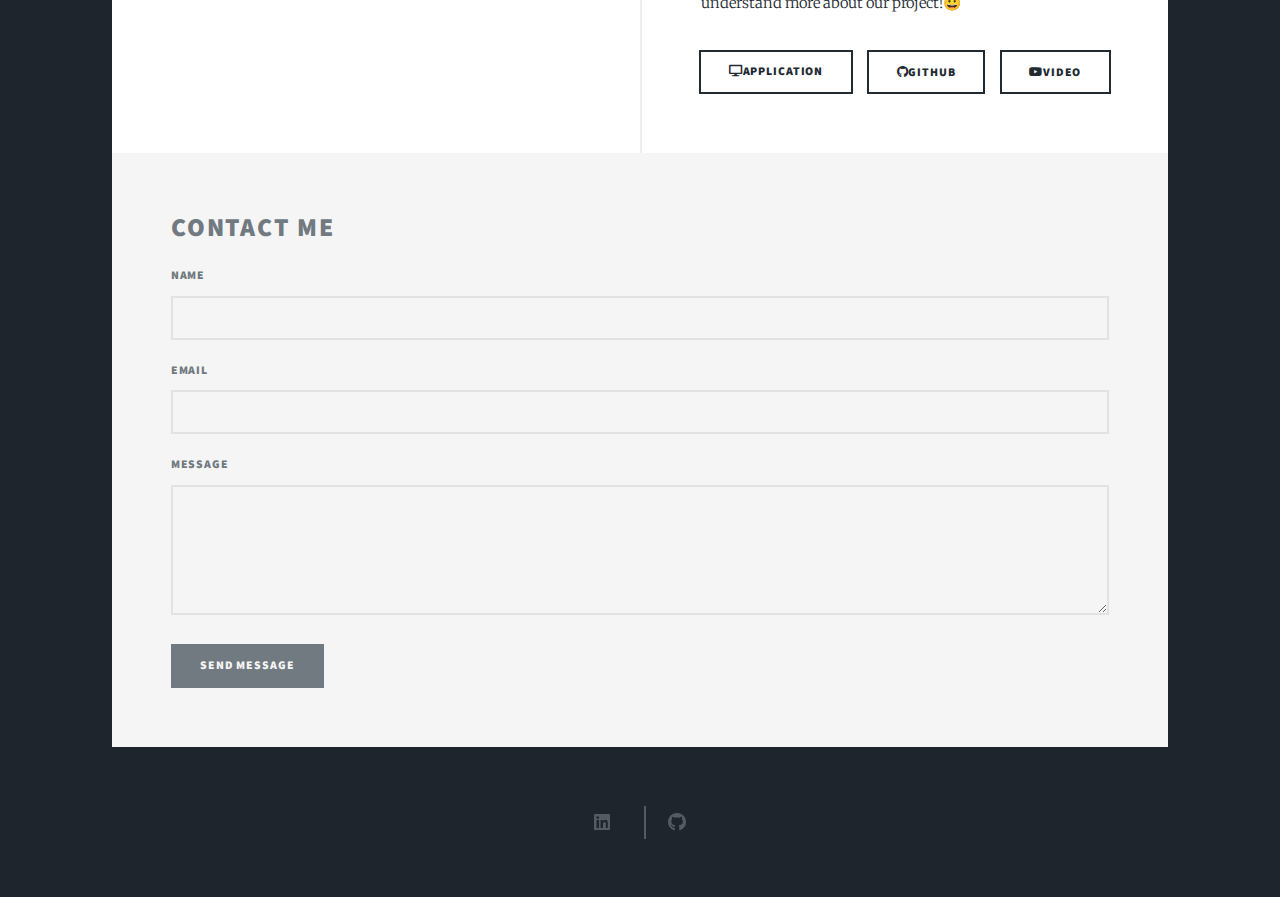
==== commit acefb406: "edit skills layout and scroll to top css" ====
--- a/project.html
+++ b/project.html
@@ -21,10 +21,17 @@
     <!-- Wrapper -->
     <div id="wrapper" class="fade-in">
 
-        <!-- Header -->
-        <header id="header">
+        <!-- Intro -->
+        <div id="intro" style="min-height: 50vh">
+            <!-- Header -->
+            <header id="header">
+                <span class="logo">Projects</span>
+            </header>
+        </div>
+
+        <!-- <header id="header">
             <span class="logo">Projects</span>
-        </header>
+        </header> -->
 
         <!-- Nav -->
         <nav id="nav">
@@ -50,7 +57,8 @@
                 <header id='projects' class="major">
                     <h2>Projects</h2>
                     <p>
-                        Here are some of the projects that I have done over the past. Feel free to check them out! <span style="font-style: normal;">😃</span>
+                        Here are some of the projects that I have done over the past. Feel free to check them out! <span
+                            style="font-style: normal;">😃</span>
                     </p>
                 </header>
             </article>
@@ -117,7 +125,7 @@
                                     class="icon brands fa-github"></span><span class="label">GitHub</span></a></li>
                     </ul>
                 </article>
-                
+
                 <article>
                     <header>
                         <span class="date">October 2020 - November 2020</span>
@@ -223,7 +231,7 @@
         <a href="#" id="back-to-top" class="button icon solid solo fa fa-chevron-up back-to-top"></a>
     </div>
 
-    
+
 
     <!-- Scripts -->
     <script src="assets/js/jquery.min.js"></script>
--- a/assets/css/main.css
+++ b/assets/css/main.css
@@ -331,7 +331,8 @@
 		bottom: 25px;
 		right: 25px;
 		display: none;
-		background-color: #f5f5f5!important;
+		background-color: rgba(255, 255, 255, 0.875)!important;
+		box-shadow: 0 0.125rem 0.75rem 0 rgba(30, 37, 45, 0.25)!important;
 		z-index: 99;
 	}	
 
